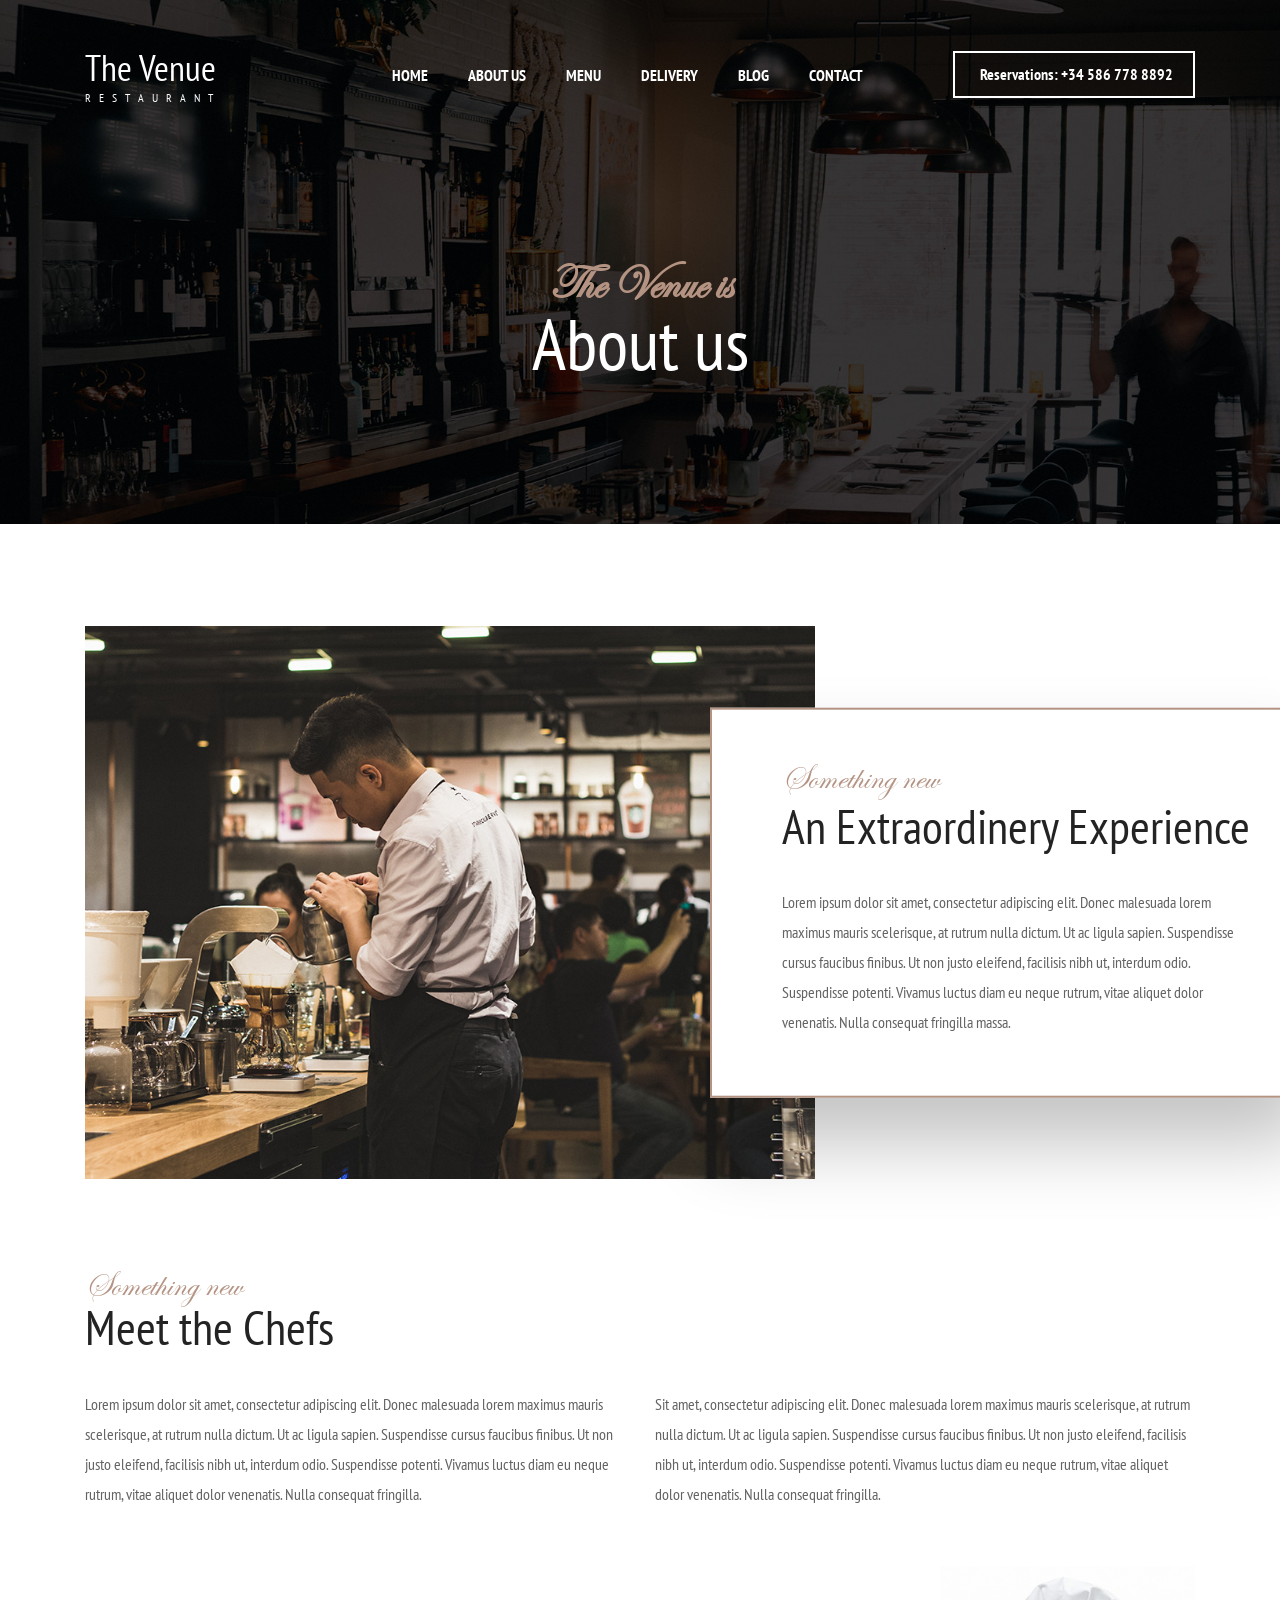
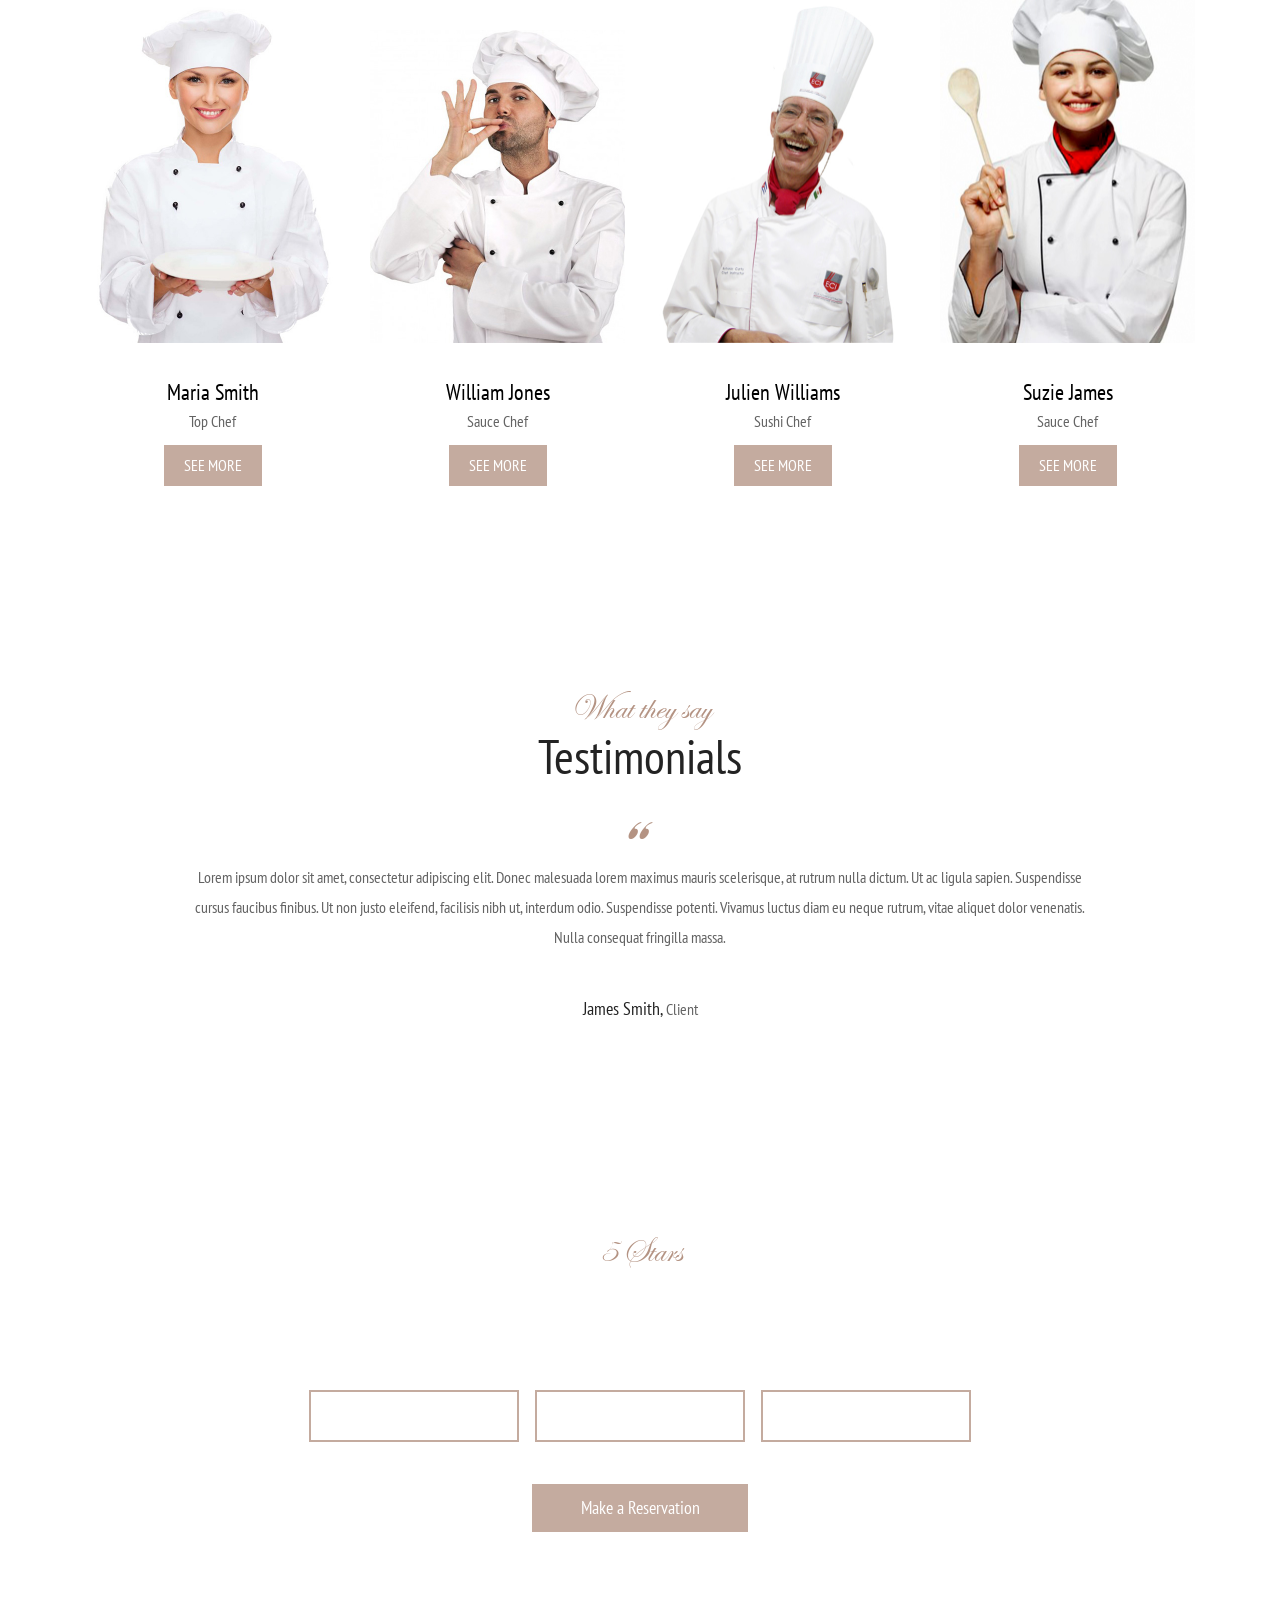
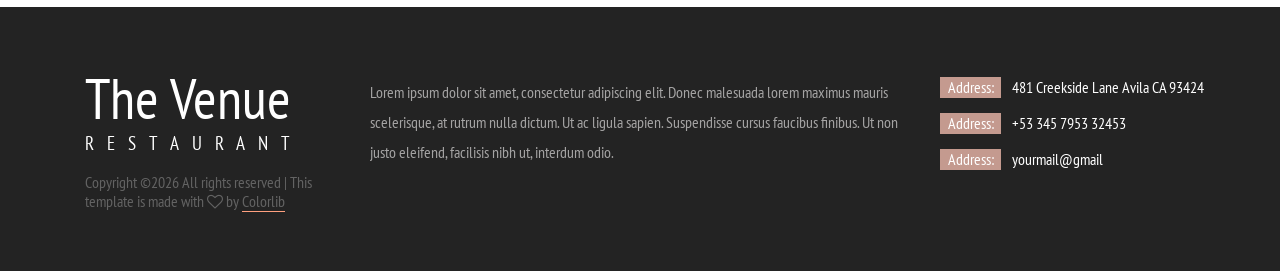
==== about.html @ 4956d90b "Initial commit" ====
<!DOCTYPE html>
<html lang="en">
<head>
<title>About us</title>
<meta charset="utf-8">
<meta http-equiv="X-UA-Compatible" content="IE=edge">
<meta name="description" content="The Venue template project">
<meta name="viewport" content="width=device-width, initial-scale=1">
<link rel="stylesheet" type="text/css" href="styles/bootstrap-4.1.2/bootstrap.min.css">
<link href="plugins/font-awesome-4.7.0/css/font-awesome.min.css" rel="stylesheet" type="text/css">
<link rel="stylesheet" type="text/css" href="plugins/OwlCarousel2-2.2.1/owl.carousel.css">
<link rel="stylesheet" type="text/css" href="plugins/OwlCarousel2-2.2.1/owl.theme.default.css">
<link rel="stylesheet" type="text/css" href="plugins/OwlCarousel2-2.2.1/animate.css">
<link href="plugins/jquery-datepicker/jquery-ui.css" rel="stylesheet" type="text/css">
<link href="plugins/jquery-timepicker/jquery.timepicker.css" rel="stylesheet" type="text/css">
<link rel="stylesheet" type="text/css" href="styles/about.css">
<link rel="stylesheet" type="text/css" href="styles/about_responsive.css">
</head>
<body>

<div class="super_container">
	
	<!-- Header -->

	<header class="header">
		<div class="container">
			<div class="row">
				<div class="col">
					<div class="header_content d-flex flex-row align-items-center justify-content-start">
						<div class="logo">
							<a href="#">
								<div>The Venue</div>
								<div>restaurant</div>
							</a>
						</div>
						<nav class="main_nav">
							<ul class="d-flex flex-row align-items-center justify-content-start">
								<li><a href="index.html">home</a></li>
								<li><a href="about.html">about us</a></li>
								<li><a href="menu.html">menu</a></li>
								<li><a href="#">delivery</a></li>
								<li><a href="blog.html">blog</a></li>
								<li><a href="contact.html">contact</a></li>
							</ul>
						</nav>
						<div class="reservations_phone ml-auto">Reservations: +34 586 778 8892</div>
					</div>
				</div>
			</div>
		</div>
	</header>

	<!-- Hamburger -->
	
	<div class="hamburger_bar trans_400 d-flex flex-row align-items-center justify-content-start">
		<div class="hamburger">
			<div class="menu_toggle d-flex flex-row align-items-center justify-content-start">
				<span>menu</span>
				<div class="hamburger_container">
					<div class="menu_hamburger">
						<div class="line_1 hamburger_lines" style="transform: matrix(1, 0, 0, 1, 0, 0);"></div>
						<div class="line_2 hamburger_lines" style="visibility: inherit; opacity: 1;"></div>
						<div class="line_3 hamburger_lines" style="transform: matrix(1, 0, 0, 1, 0, 0);"></div>
					</div>
				</div>
			</div>
		</div>
	</div>

	<!-- Menu -->

	<div class="menu trans_800">
		<div class="menu_content d-flex flex-column align-items-center justify-content-center text-center">
			<ul>
				<li><a href="index.html">home</a></li>
				<li><a href="about.html">about us</a></li>
				<li><a href="menu.html">menu</a></li>
				<li><a href="#">delivery</a></li>
				<li><a href="blog.html">blog</a></li>
				<li><a href="contact.html">contact</a></li>
			</ul>
		</div>
		<div class="menu_reservations_phone ml-auto">Reservations: +34 586 778 8892</div>
	</div>
	
	<!-- Home -->

	<div class="home">
		<div class="parallax_background parallax-window" data-parallax="scroll" data-image-src="images/about.jpg" data-speed="0.8"></div>
		<div class="home_container">
			<div class="container">
				<div class="row">
					<div class="col">
						<div class="home_content text-center">
							<div class="home_subtitle page_subtitle">The Venue is</div>
							<div class="home_title"><h1>About us</h1></div>
						</div>
					</div>
				</div>
			</div>
		</div>
	</div>

	<!-- Intro -->

	<div class="intro">
		<div class="container">
			<div class="row">
				<div class="col">
					<div class="intro_content">
						<div class="intro_subtitle page_subtitle">Something new</div>
						<div class="intro_title"><h2>An Extraordinery Experience</h2></div>
						<div class="intro_text">
							<p>Lorem ipsum dolor sit amet, consectetur adipiscing elit. Donec malesuada lorem maximus mauris scelerisque, at rutrum nulla dictum. Ut ac ligula sapien. Suspendisse cursus faucibus finibus. Ut non justo eleifend, facilisis nibh ut, interdum odio. Suspendisse potenti. Vivamus luctus diam eu neque rutrum, vitae aliquet dolor venenatis. Nulla consequat fringilla massa.</p>
						</div>
					</div>
					<div class="row">
						<div class="col-lg-8">
							<div class="intro_image"><img src="images/about_intro.jpg" alt="https://unsplash.com/@quanle2819"></div>
						</div>
					</div>
				</div>	
			</div>
		</div>
	</div>

	<!-- Chefs -->

	<div class="chefs">
		<div class="container">
			<div class="row">
				<div class="col">
					<div class="section_title_container">
						<div class="section_subtitle page_subtitle">Something new</div>
						<div class="section_title"><h1>Meet the Chefs</h1></div>
					</div>
				</div>
			</div>
			<div class="row chefs_text_row">
				<div class="col-lg-6">
					<div class="chefs_text">
						<p>Lorem ipsum dolor sit amet, consectetur adipiscing elit. Donec malesuada lorem maximus mauris scelerisque, at rutrum nulla dictum. Ut ac ligula sapien. Suspendisse cursus faucibus finibus. Ut non justo eleifend, facilisis nibh ut, interdum odio. Suspendisse potenti. Vivamus luctus diam eu neque rutrum, vitae aliquet dolor venenatis. Nulla consequat fringilla.</p>
					</div>
				</div>
				<div class="col-lg-6">
					<div class="chefs_text">
						<p>Sit amet, consectetur adipiscing elit. Donec malesuada lorem maximus mauris scelerisque, at rutrum nulla dictum. Ut ac ligula sapien. Suspendisse cursus faucibus finibus. Ut non justo eleifend, facilisis nibh ut, interdum odio. Suspendisse potenti. Vivamus luctus diam eu neque rutrum, vitae aliquet dolor venenatis. Nulla consequat fringilla.</p>
					</div>
				</div>
			</div>
			<div class="row chefs_row row-eq-height">
				
				<!-- Chef -->
				<div class="col-xl-3 col-md-6 chef_col d-flex flex-column align-items-center justify-content-end">
					<div class="chef">
						<div class="chef_image"><img src="images/chef_1.jpg" alt=""></div>
						<div class="chef_content text-center">
							<div class="chef_name">Maria Smith</div>
							<div class="chef_subtitle">Top Chef</div>
							<div class="chef_button ml-auto mr-auto trans_400"><a href="#">see more</a></div>
						</div>
					</div>
				</div>

				<!-- Chef -->
				<div class="col-xl-3 col-md-6 chef_col d-flex flex-column align-items-center justify-content-end">
					<div class="chef">
						<div class="chef_image"><img src="images/chef_2.jpg" alt=""></div>
						<div class="chef_content text-center">
							<div class="chef_name">William Jones</div>
							<div class="chef_subtitle">Sauce Chef</div>
							<div class="chef_button ml-auto mr-auto trans_400"><a href="#">see more</a></div>
						</div>
					</div>
				</div>

				<!-- Chef -->
				<div class="col-xl-3 col-md-6 chef_col d-flex flex-column align-items-center justify-content-end">
					<div class="chef">
						<div class="chef_image"><img src="images/chef_3.jpg" alt=""></div>
						<div class="chef_content text-center">
							<div class="chef_name">Julien Williams</div>
							<div class="chef_subtitle">Sushi Chef</div>
							<div class="chef_button ml-auto mr-auto trans_400"><a href="#">see more</a></div>
						</div>
					</div>
				</div>

				<!-- Chef -->
				<div class="col-xl-3 col-md-6 chef_col d-flex flex-column align-items-center justify-content-end">
					<div class="chef">
						<div class="chef_image"><img src="images/chef_4.jpg" alt=""></div>
						<div class="chef_content text-center">
							<div class="chef_name">Suzie James</div>
							<div class="chef_subtitle">Sauce Chef</div>
							<div class="chef_button ml-auto mr-auto trans_400"><a href="#">see more</a></div>
						</div>
					</div>
				</div>

			</div>
		</div>
	</div>

	<!-- Testimonials -->

	<div class="testimonials">
		<div class="parallax_background parallax-window" data-parallax="scroll" data-image-src="images/testimonials.jpg" data-speed="0.8"></div>
		<div class="container">
			<div class="row">
				<div class="col text-center">
					<div class="section_title_container">
						<div class="section_subtitle page_subtitle">What they say</div>
						<div class="section_title"><h1>Testimonials</h1></div>
					</div>
				</div>
			</div>
			<div class="row testimonials_row">
				<div class="col-lg-10 offset-lg-1">
					
					<!-- Testimonials Slider -->
					<div class="test_slider_container">
						<div class="owl-carousel owl-theme test_slider">
							
							<!-- Slide -->
							<div class="owl-item text-center">
								<div class="quote ml-auto mr-auto"><img src="images/quote.png" alt=""></div>
								<div class="test_text">
									<p>Lorem ipsum dolor sit amet, consectetur adipiscing elit. Donec malesuada lorem maximus mauris scelerisque, at rutrum nulla dictum. Ut ac ligula sapien. Suspendisse cursus faucibus finibus. Ut non justo eleifend, facilisis nibh ut, interdum odio. Suspendisse potenti. Vivamus luctus diam eu neque rutrum, vitae aliquet dolor venenatis. Nulla consequat fringilla massa.</p>
								</div>
								<div class="test_info">James Smith, <span>Client</span></div>
							</div>
						</div>
					</div>
				</div>
			</div>
		</div>
	</div>

	<!-- Reservations -->

	<div class="reservations text-center">
		<div class="parallax_background parallax-window" data-parallax="scroll" data-image-src="images/reservations.jpg" data-speed="0.8"></div>
		<div class="container">
			<div class="row">
				<div class="col">
					<div class="reservations_content d-flex flex-column align-items-center justify-content-center">
						<div class="res_stars page_subtitle">5 Stars</div>
						<div class="res_title">Make a Reservation</div>
						<div class="res_form_container">
							<form action="#" id="res_form" class="res_form">
								<div class="d-flex flex-sm-row flex-column align-items-center justify-content-start">
									<input type="text" id="datepicker" class="res_input" required="required">
									<input type="text" class="res_input timepicker" required="required">
									<select class="res_select">
										<option disabled="" selected="">2 person</option>
										<option>3 person</option>
										<option>4 person</option>
										<option>5 person</option>
										<option>6 person</option>
									</select>
								</div>
								<button class="res_button">Make a Reservation</button>
							</form>
						</div>
					</div>
				</div>
			</div>
		</div>		
	</div>

	<!-- Footer -->

	<footer class="footer">
		<div class="container">
			<div class="row">

				<!-- Footer Logo -->
				<div class="col-lg-3 footer_col">
					<div class="footer_logo">
						<div class="footer_logo_title">The Venue</div>
						<div class="footer_logo_subtitle">restaurant</div>
					</div>
					<div class="copyright"><!-- Link back to Colorlib can't be removed. Template is licensed under CC BY 3.0. -->
<p style="line-height: 1.2;">Copyright &copy;<script>document.write(new Date().getFullYear());</script> All rights reserved | This template is made with <i class="fa fa-heart-o" aria-hidden="true"></i> by <a href="https://colorlib.com" target="_blank">Colorlib</a></p>
<!-- Link back to Colorlib can't be removed. Template is licensed under CC BY 3.0. --></div>
				</div>

				<!-- Footer About -->
				<div class="col-lg-6 footer_col">
					<div class="footer_about">
						<p>Lorem ipsum dolor sit amet, consectetur adipiscing elit. Donec malesuada lorem maximus mauris scelerisque, at rutrum nulla dictum. Ut ac ligula sapien. Suspendisse cursus faucibus finibus. Ut non justo eleifend, facilisis nibh ut, interdum odio.</p>
					</div>
				</div>

				<!-- Footer Contact -->
				<div class="col-lg-3 footer_col">
					<div class="footer_contact">
						<ul>
							<li class="d-flex flex-row align-items-start justify-content-start">
								<div><div class="footer_contact_title">Address:</div></div>
								<div class="footer_contact_text">481 Creekside Lane Avila CA 93424</div>
							</li>
							<li class="d-flex flex-row align-items-start justify-content-start">
								<div><div class="footer_contact_title">Address:</div></div>
								<div class="footer_contact_text">+53 345 7953 32453</div>
							</li>
							<li class="d-flex flex-row align-items-start justify-content-start">
								<div><div class="footer_contact_title">Address:</div></div>
								<div class="footer_contact_text">yourmail@gmail</div>
							</li>
						</ul>
					</div>
				</div>
			</div>
		</div>
	</footer>
</div>

<script src="js/jquery-3.2.1.min.js"></script>
<script src="styles/bootstrap-4.1.2/popper.js"></script>
<script src="styles/bootstrap-4.1.2/bootstrap.min.js"></script>
<script src="plugins/greensock/TweenMax.min.js"></script>
<script src="plugins/greensock/TimelineMax.min.js"></script>
<script src="plugins/scrollmagic/ScrollMagic.min.js"></script>
<script src="plugins/greensock/animation.gsap.min.js"></script>
<script src="plugins/greensock/ScrollToPlugin.min.js"></script>
<script src="plugins/OwlCarousel2-2.2.1/owl.carousel.js"></script>
<script src="plugins/easing/easing.js"></script>
<script src="plugins/parallax-js-master/parallax.min.js"></script>
<script src="plugins/jquery-datepicker/jquery-ui.js"></script>
<script src="plugins/jquery-timepicker/jquery.timepicker.js"></script>
<script src="js/about.js"></script>
</body>
</html>
---- styles/about.css ----
@charset "utf-8";
/* CSS Document */

/******************************

[Table of Contents]

1. Fonts
2. Body and some general stuff
3. Header
4. Menu
5. Home
6. Intro
7. Chefs
8. Testimonials
9. Reservations
10. Footer


******************************/

/***********
1. Fonts
***********/

@import url('https://fonts.googleapis.com/css?family=Alex+Brush|Great+Vibes|PT+Sans+Narrow:400,700');
@font-face
{
	font-family: 'Edward';
	src: url(../font/edwardian_script_itc.ttf) format('truetype'),
	url(../font/edwardian_script_itc.otf) format('opentype');
}

/*********************************
2. Body and some general stuff
*********************************/

*
{
	margin: 0;
	padding: 0;
	-webkit-font-smoothing: antialiased;
	-webkit-text-shadow: rgba(0,0,0,.01) 0 0 1px;
	text-shadow: rgba(0,0,0,.01) 0 0 1px;
}
body
{
	font-family: 'PT Sans Narrow', sans-serif;
	font-size: 14px;
	font-weight: 400;
	background: #FFFFFF;
	color: #a5a5a5;
}
div
{
	display: block;
	position: relative;
	-webkit-box-sizing: border-box;
    -moz-box-sizing: border-box;
    box-sizing: border-box;
}
ul
{
	list-style: none;
	margin-bottom: 0px;
}
p
{
	font-family: 'PT Sans Narrow', sans-serif;
	font-size: 16px;
	line-height: 1.875;
	font-weight: 400;
	color: #636363;
	-webkit-font-smoothing: antialiased;
	-webkit-text-shadow: rgba(0,0,0,.01) 0 0 1px;
	text-shadow: rgba(0,0,0,.01) 0 0 1px;
}
p a
{
	display: inline;
	position: relative;
	color: inherit;
	border-bottom: solid 1px #ffa07f;
	-webkit-transition: all 200ms ease;
	-moz-transition: all 200ms ease;
	-ms-transition: all 200ms ease;
	-o-transition: all 200ms ease;
	transition: all 200ms ease;
}
p:last-of-type
{
	margin-bottom: 0;
}
a
{
	-webkit-transition: all 200ms ease;
	-moz-transition: all 200ms ease;
	-ms-transition: all 200ms ease;
	-o-transition: all 200ms ease;
	transition: all 200ms ease;
}
a, a:hover, a:visited, a:active, a:link
{
	text-decoration: none;
	-webkit-font-smoothing: antialiased;
	-webkit-text-shadow: rgba(0,0,0,.01) 0 0 1px;
	text-shadow: rgba(0,0,0,.01) 0 0 1px;
}
p a:active
{
	position: relative;
	color: #FF6347;
}
p a:hover
{
	color: #FFFFFF;
	background: #ffa07f;
}
p a:hover::after
{
	opacity: 0.2;
}
::selection
{
	background: rgba(196, 171, 159, 0.5);
	color: #FFFFFF;
}
p::selection
{
	
}
h1{font-size: 48px;}
h2{font-size: 36px;}
h3{font-size: 24px;}
h4{font-size: 18px;}
h5{font-size: 14px;}
h1, h2, h3, h4, h5, h6
{
	font-family: 'PT Sans Narrow', sans-serif;
	-webkit-font-smoothing: antialiased;
	-webkit-text-shadow: rgba(0,0,0,.01) 0 0 1px;
	text-shadow: rgba(0,0,0,.01) 0 0 1px;
	line-height: 1.2;
	color: #232323;
}
h1::selection, 
h2::selection, 
h3::selection, 
h4::selection, 
h5::selection, 
h6::selection
{
	
}
.form-control
{
	color: #db5246;
}
section
{
	display: block;
	position: relative;
	box-sizing: border-box;
}
.clear
{
	clear: both;
}
.clearfix::before, .clearfix::after
{
	content: "";
	display: table;
}
.clearfix::after
{
	clear: both;
}
.clearfix
{
	zoom: 1;
}
.float_left
{
	float: left;
}
.float_right
{
	float: right;
}
.trans_200
{
	-webkit-transition: all 200ms ease;
	-moz-transition: all 200ms ease;
	-ms-transition: all 200ms ease;
	-o-transition: all 200ms ease;
	transition: all 200ms ease;
}
.trans_300
{
	-webkit-transition: all 300ms ease;
	-moz-transition: all 300ms ease;
	-ms-transition: all 300ms ease;
	-o-transition: all 300ms ease;
	transition: all 300ms ease;
}
.trans_400
{
	-webkit-transition: all 400ms ease;
	-moz-transition: all 400ms ease;
	-ms-transition: all 400ms ease;
	-o-transition: all 400ms ease;
	transition: all 400ms ease;
}
.trans_500
{
	-webkit-transition: all 500ms ease;
	-moz-transition: all 500ms ease;
	-ms-transition: all 500ms ease;
	-o-transition: all 500ms ease;
	transition: all 500ms ease;
}
.trans_800
{
	-webkit-transition: all 800ms ease;
	-moz-transition: all 800ms ease;
	-ms-transition: all 800ms ease;
	-o-transition: all 800ms ease;
	transition: all 800ms ease;
}
.fill_height
{
	height: 100%;
}
.super_container
{
	width: 100%;
	overflow: hidden;
}
.prlx_parent
{
	overflow: hidden;
}
.prlx
{
	height: 130% !important;
}
.parallax-window
{
    min-height: 400px;
    background: transparent;
}
.parallax_background
{
	position: absolute;
	top: 0;
	left: 0;
	width: 100%;
	height: 100%;
}
.background_image
{
	position: absolute;
	top: 0;
	left: 0;
	width: 100%;
	height: 100%;
	background-repeat: no-repeat;
	background-size: cover;
	background-position: center center;
}
.nopadding
{
	padding: 0px !important;
}
.page_subtitle
{
	font-family: 'Edward', sans-serif;
	color: #b49383;
	line-height: 0.75;
}
.button
{
	width: 163px;
	height: 47px;
	background: transparent;
	border: solid 2px #c4ab9f;
	text-align: center;
}
.button a
{
	display: block;
	font-size: 18px;
	color: #b49383;
	line-height: 44px;
}
.button:hover
{
	background: #c4ab9f;
}
.button:hover a
{
	color: #FFFFFF;
}
.section_subtitle
{
	font-size: 36px;
}
.section_title h1
{
	font-size: 48px;
}

/*********************************
3. Header
*********************************/

.header
{
	position: fixed;
	top: 0;
	left: 0;
	width: 100%;
	z-index: 100;
	-webkit-transition: all 400ms ease;
	-moz-transition: all 400ms ease;
	-ms-transition: all 400ms ease;
	-o-transition: all 400ms ease;
	transition: all 400ms ease;
}
.header.scrolled
{
	background: rgba(0,0,0,0.85);
}
.header_content
{
	width: 100%;
	height: 149px;
	-webkit-transition: all 400ms ease;
	-moz-transition: all 400ms ease;
	-ms-transition: all 400ms ease;
	-o-transition: all 400ms ease;
	transition: all 400ms ease;
}
.header.scrolled .header_content
{
	height: 80px;
}
.logo
{
	-webkit-transform: translateY(3px);
	-moz-transform: translateY(3px);
	-ms-transform: translateY(3px);
	-o-transform: translateY(3px);
	transform: translateY(3px);
}
.logo a
{
	display: block;
}
.logo a > div:first-child
{
	font-size: 36px;
	line-height: 0.75;
	color: #FFFFFF;
}
.logo a > div:last-child
{
	font-size: 12px;
	text-transform: uppercase;
	color: #FFFFFF;
	letter-spacing: 0.680em;
	line-height: 0.75;
	margin-top: 12px;
}
.main_nav
{
	margin-left: 170px;
}
.main_nav ul li:not(:last-child)
{
	margin-right: 40px;
}
.main_nav ul li a
{
	font-size: 16px;
	font-weight: 700;
	color: #FFFFFF;
	text-transform: uppercase;
}
.main_nav ul li a:hover
{
	color: #b49383;
}
.reservations_phone
{
	height: 47px;
	line-height: 43px;
	padding-left: 25px;
	padding-right: 20px;
	text-align: center;
	border: solid 2px #FFFFFF;
	font-size: 16px;
	font-weight: 700;
	color: #FFFFFF;
}
.hamburger_bar
{
	position: fixed;
	top: 0;
	right: calc((100vw - 690px) / 2 - 15px);
	width: auto;
	height: 149px;
	z-index: 102;
}
.hamburger_bar.scrolled
{
	height: 80px;
}
.hamburger
{
	display: none;
	position: absolute;
	top: 50%;
	-webkit-transform: translateY(-50%);
	-moz-transform: translateY(-50%);
	-ms-transform: translateY(-50%);
	-o-transform: translateY(-50%);
	transform: translateY(-50%);
	right: 0px;
	cursor: pointer;
	padding: 15px;
	z-index: 2;
}
.menu_toggle
{
	display: block;
}
.menu_hamburger
{
	display: block;
	position: relative;
	width: 12px;
	height: 12px;
}
.hamburger_lines
{
	display: block;
	position: absolute;
	left: 0px;
	width: 100%;
	height: 2px;
	background: #F7F7F7;
	-webkit-transition: all 800ms ease;
	-moz-transition: all 800ms ease;
	-ms-transition: all 800ms ease;
	-o-transition: all 800ms ease;
	transition: all 800ms ease;
	transform-origin: center center;
}
.line_1
{
	top: 0px;
}
.line_2
{
	top: 5px;
}
.line_3
{
	top: 10px;
}
.hamburger.active .line_1
{
	transform: translateY(5px) rotate(45deg) !important;
}
.hamburger.active .line_3
{
	transform: translateY(-5px) rotate(-45deg) !important;
}
.hamburger.active .line_2
{
	opacity: 0 !important;
}
.menu_toggle span
{
	display: block;
	position: relative;
	font-size: 17px;
	font-weight: 700;
	line-height: 12px;
	letter-spacing: 1px;
	text-transform: uppercase;
	color: #F7F7F7;
}

/*********************************
4. Menu
*********************************/

.menu
{
	position: fixed;
	top: 0;
	left: 0;
	width: 100vw;
	height: 100vh;
	background: rgba(180,147,131,0.97);
	z-index: 101;
	visibility: hidden;
	opacity: 0;
	padding-bottom: 100px;
}
.menu.active
{
	visibility: visible;
	opacity: 1;
}
.menu_content
{
	width: 100%;
	height: 100%;
}
.menu_content ul li:not(:last-child)
{
	margin-bottom: 3px;
}
.menu_content ul li
{
	display: block;
}
.menu_content ul li a
{
	display: block;
	font-size: 24px;
	text-transform: uppercase;
	color: rgba(255,255,255,1);
	font-weight: bold;
	letter-spacing: 0.075em;
}
.menu_content ul:hover li a
{
	color: rgba(255,255,255,0.5);
}
.menu_content ul li a:hover
{
	color: rgba(255,255,255,1);
}
.menu_reservations_phone
{
	position: absolute;
	left: 50%;
	-webkit-transform: translateX(-50%);
	-moz-transform: translateX(-50%);
	-ms-transform: translateX(-50%);
	-o-transform: translateX(-50%);
	transform: translateX(-50%);
	bottom: 40px;
	height: 47px;
	line-height: 43px;
	padding-left: 25px;
	padding-right: 20px;
	text-align: center;
	border: solid 2px #FFFFFF;
	font-size: 16px;
	font-weight: 700;
	color: #FFFFFF;
	white-space: nowrap;
}

/*********************************
5. Home
*********************************/

.home
{
	width: 100%;
	height: 524px;
}
.home_container
{
	position: absolute;
	bottom: 129px;
	left: 0;
	width: 100%;
}
.home_subtitle
{
	font-size: 48px;
	font-weight: bold;
	line-height: 0.75;
}
.home_title
{
	margin-top: -2px;
}
.home_title h1
{
	font-size: 72px;
	color: #FFFFFF;
}

/*********************************
6. Intro
*********************************/

.intro
{
	width: 100%;
	background: #FFFFFF;
	padding-top: 102px;
}
.intro_image
{
	width: 100%;
}
.intro_image img
{
	max-width: 100%;
}
.intro_content
{
	position: absolute;
	top: 50%;
	-webkit-transform: translateY(-50%);
	-moz-transform: translateY(-50%);
	-ms-transform: translateY(-50%);
	-o-transform: translateY(-50%);
	transform: translateY(-50%);
	right: -165px;
	width: 679px;
	background: #FFFFFF;
	border: solid 2px #b49383;
	box-shadow: 0px 45px 70px rgba(0,0,0,0.24);
	z-index: 1;
	padding-top: 55px;
	padding-bottom: 59px;
	padding-left: 70px;
	padding-right: 50px;
}
.intro_subtitle
{
	font-size: 36px;
}
.intro_title
{
	margin-top: 6px;
}
.intro_title h2
{
	font-size: 48px;
}
.intro_text
{
	margin-top: 32px;
}

/*********************************
7. Chefs
*********************************/

.chefs
{
	width: 100%;
	background: #FFFFFF;
	padding-top: 93px;
	padding-bottom: 63px;
}
.chefs_text_row
{
	margin-top: 24px;
}
.chefs_row
{
	margin-top: 57px;
}
.chef_image
{
	width: 100%;
}
.chef_image img
{
	max-width: 100%;
}
.chef_content
{
	padding-top: 36px;
	padding-bottom: 40px;
}
.chef_name
{
	font-size: 22px;
	color: #000000;
	line-height: 1.2;
}
.chef_subtitle
{
	font-size: 16px;
	color: #636363;
	line-height: 1.2;
	margin-top: 6px;
}
.chef_button
{
	width: 98px;
	height: 41px;
	background: #c4ab9f;
	margin-top: 14px;
}
.chef_button:hover
{
	box-shadow: 0px 5px 10px rgba(0,0,0,0.25);
}
.chef_button a
{
	display: block;
	font-size: 16px;
	text-transform: uppercase;
	color: #FFFFFF;
	line-height: 41px;
}

/*********************************
8. Testimonials
*********************************/

.testimonials
{
	width: 100%;
	padding-top: 106px;
	padding-bottom: 115px;
}
.testimonials .section_title
{
	margin-top: 6px;
}
.testimonials_row
{
	margin-top: 28px;
}
.quote
{
	width: 25px;
	height: 17px;
}
.quote img
{
	max-width: 100%;
}
.test_text
{
	margin-top: 23px;
}
.test_info
{
	font-size: 18px;
	color: #232323;
	margin-top: 43px;
}
.test_info span
{
	font-size: 16px;
	color: #636363;
}

/*********************************
9. Reservations
*********************************/

.reservations
{
	width: 100%;
	padding-top: 101px;
	padding-bottom: 75px;
}
.res_stars
{
	font-size: 36px;
	font-weight: normal;
}
.res_title
{
	font-size: 48px;
	color: #FFFFFF;
	font-weight: 400;
	line-height: 0.75;
	margin-top: 17px;
}
.res_form_container
{
	margin-top: 72px;
}
.res_input
{
	background: transparent;
	width: 210px;
	height: 52px;
	border: solid 2px #c4ab9f;
	font-size: 16px;
	color: #FFFFFF;
	padding-left: 25px;
	outline: none;
}
.res_input:not(:last-child)
{
	margin-right: 16px;
}
.res_select
{
	-webkit-appearance: none;
    -moz-appearance: none;
    -ms-appearance: none;
    -o-appearance: none;
    appearance: none;
    -webkit-box-shadow: 0px 0px 0px rgba(0, 0, 0, 0);
    -webkit-user-select: none;
    background: transparent;
	width: 210px;
	height: 52px;
	border: solid 2px #c4ab9f;
	font-size: 16px;
	color: #FFFFFF;
	padding-left: 25px;
	outline: none;
}
.res_select option
{
	color: #282828;
}
.res_button
{
	width: 216px;
	height: 48px;
	background: #c4ab9f;
	color: #FFFFFF;
	border: none;
	outline: none;
	margin-top: 42px;
	font-size: 18px;
	cursor: pointer;
}

/*********************************
10. Footer
*********************************/

.footer
{
	width: 100%;
	background: #232323;
	padding-top: 70px;
	padding-bottom: 60px;
}
.footer_logo_title
{
	font-size: 57px;
	line-height: 0.75;
	color: #FFFFFF;
}
.footer_logo_subtitle
{
	font-size: 19px;
	text-transform: uppercase;
	color: #FFFFFF;
	letter-spacing: 0.680em;
	line-height: 0.75;
	margin-top: 17px;
}
.copyright
{
	font-size: 13px;
	color: rgba(255,255,255,0.41);
	line-height: 0.75;
	margin-top: 22px;
}
.footer_about p
{
	color: #a5a4a4;
}
.footer_contact ul li:not(:last-child)
{
	margin-bottom: 15px;
}
.footer_contact_title
{
	width: 61px;
	height: 21px;
	font-size: 16px;
	color: #FFFFFF;
	line-height: 21px;
	background: #c49a8f;
	padding-left: 8px;
	margin-right: 11px;
}
.footer_contact_text
{
	font-size: 16px;
	color: #FFFFFF;
	line-height: 21px;
}
.footer_contact ul li div:last-child
{
	white-space: nowrap;
}
---- styles/about_responsive.css ----
@charset "utf-8";
/* CSS Document */

/******************************

[Table of Contents]

1. 1600px
2. 1440px
3. 1280px
4. 1199px
5. 1024px
6. 991px
7. 959px
8. 880px
9. 768px
10. 767px
11. 539px
12. 479px
13. 400px

******************************/

/************
1. 1600px
************/

@media only screen and (max-width: 1600px)
{
	.intro_content
	{
		width: 600px;
		right: -100px;
	}
}

/************
2. 1440px
************/

@media only screen and (max-width: 1440px)
{
	
}

/************
3. 1380px
************/

@media only screen and (max-width: 1380px)
{
	
}

/************
3. 1280px
************/

@media only screen and (max-width: 1280px)
{
	
}

/************
4. 1199px
************/

@media only screen and (max-width: 1199px)
{
	.main_nav
	{
		margin-left: 70px;
	}
	.main_nav ul li:not(:last-child)
	{
		margin-right: 35px;
	}
	.intro_content
	{
		right: -30px;
	}
	.chefs
	{
		padding-bottom: 23px;
	}
	.chef_col
	{
		margin-bottom: 40px;
	}
	.chef_image
	{
	    width: 75%;
	    margin-left: auto;
	    margin-right: auto;
	}
}

/************
4. 1100px
************/

@media only screen and (max-width: 1100px)
{
	
}

/************
5. 1024px
************/

@media only screen and (max-width: 1024px)
{
	
}

/************
6. 991px
************/

@media only screen and (max-width: 991px)
{
	.hamburger
	{
		display: block;
	}
	.hamburger_bar
	{
		display: block;
	}
	.main_nav,
	.reservations_phone
	{
		display: none;
	}
	.intro_content
	{
		position: relative;
		top: auto;
		-webkit-transform: none;
		-moz-transform: none;
		-ms-transform: none;
		-o-transform: none;
		transform: none;
		right: auto;
		margin-bottom: 102px;
		width: 100%;
	}
	.footer_col:not(:last-child)
	{
		margin-bottom: 80px;
	}
}

/************
7. 959px
************/

@media only screen and (max-width: 959px)
{
	
}

/************
8. 880px
************/

@media only screen and (max-width: 880px)
{
	
}

/************
9. 768px
************/

@media only screen and (max-width: 768px)
{
	
}

/************
10. 767px
************/

@media only screen and (max-width: 767px)
{
	.hamburger_bar
	{
		right: calc((100vw - 510px) / 2 - 15px);
	}
	.home_subtitle
	{
		font-size: 48px;
	}
	.home_title h1
	{
		font-size: 56px;
	}
	.intro_content
	{
		padding-left: 49px;
	}
	.intro_col:not(:last-child)
	{
		margin-bottom: 30px;
	}
	.res_input,
	.res_select
	{
		width: 150px;
	}
}

/************
11. 575px
************/

@media only screen and (max-width: 575px)
{
	p
	{
		font-size: 14px;
	}
	.header_content,
	.header.scrolled .header_content
	{
		height: 80px;
	}
	.hamburger_bar
	{
		right: 0px;
		height: 80px;
	}
	.hamburger_bar.scrolled
	{
		height: 80px;
	}
	.home
	{
		height: 350px;
	}
	.home_container
	{
		bottom: 69px;
	}
	.home_subtitle
	{
		font-size: 30px;
	}
	.home_title h1
	{
		font-size: 36px;
	}
	.section_subtitle
	{
		font-size: 30px;
	}
	.section_title h1
	{
		font-size: 36px;
	}
	.intro_content
	{
		padding-left: 30px;
	}
	.intro_subtitle
	{
		font-size: 30px;
	}
	.intro_title h2
	{
		font-size: 36px;
	}
	.intro_text
	{
		margin-top: 24px;
	}
	.chef_image
	{
	    width: 50%;
	}
	.res_stars
	{
		font-size: 30px;
	}
	.res_title
	{
		font-size: 36px;
	}
	.res_form_container
	{
		width: 100%;
		margin-top: 60px;
	}
	.res_input:not(:last-child)
	{
		margin-right: 0px;
		margin-bottom: 12px;
	}
	.res_input,
	.res_select
	{
		width: 100%;
	}
	.footer_logo_title
	{
		font-size: 36px;
	}
	.footer_logo_subtitle
	{
		font-size: 12px;
	}
	.footer_contact_title,
	.footer_contact_text
	{
		font-size: 14px;
	}
}

/************
11. 539px
************/

@media only screen and (max-width: 539px)
{
	
}

/************
12. 480px
************/

@media only screen and (max-width: 480px)
{
	
}

/************
13. 479px
************/

@media only screen and (max-width: 479px)
{
	
}

/************
14. 400px
************/

@media only screen and (max-width: 400px)
{
	
}
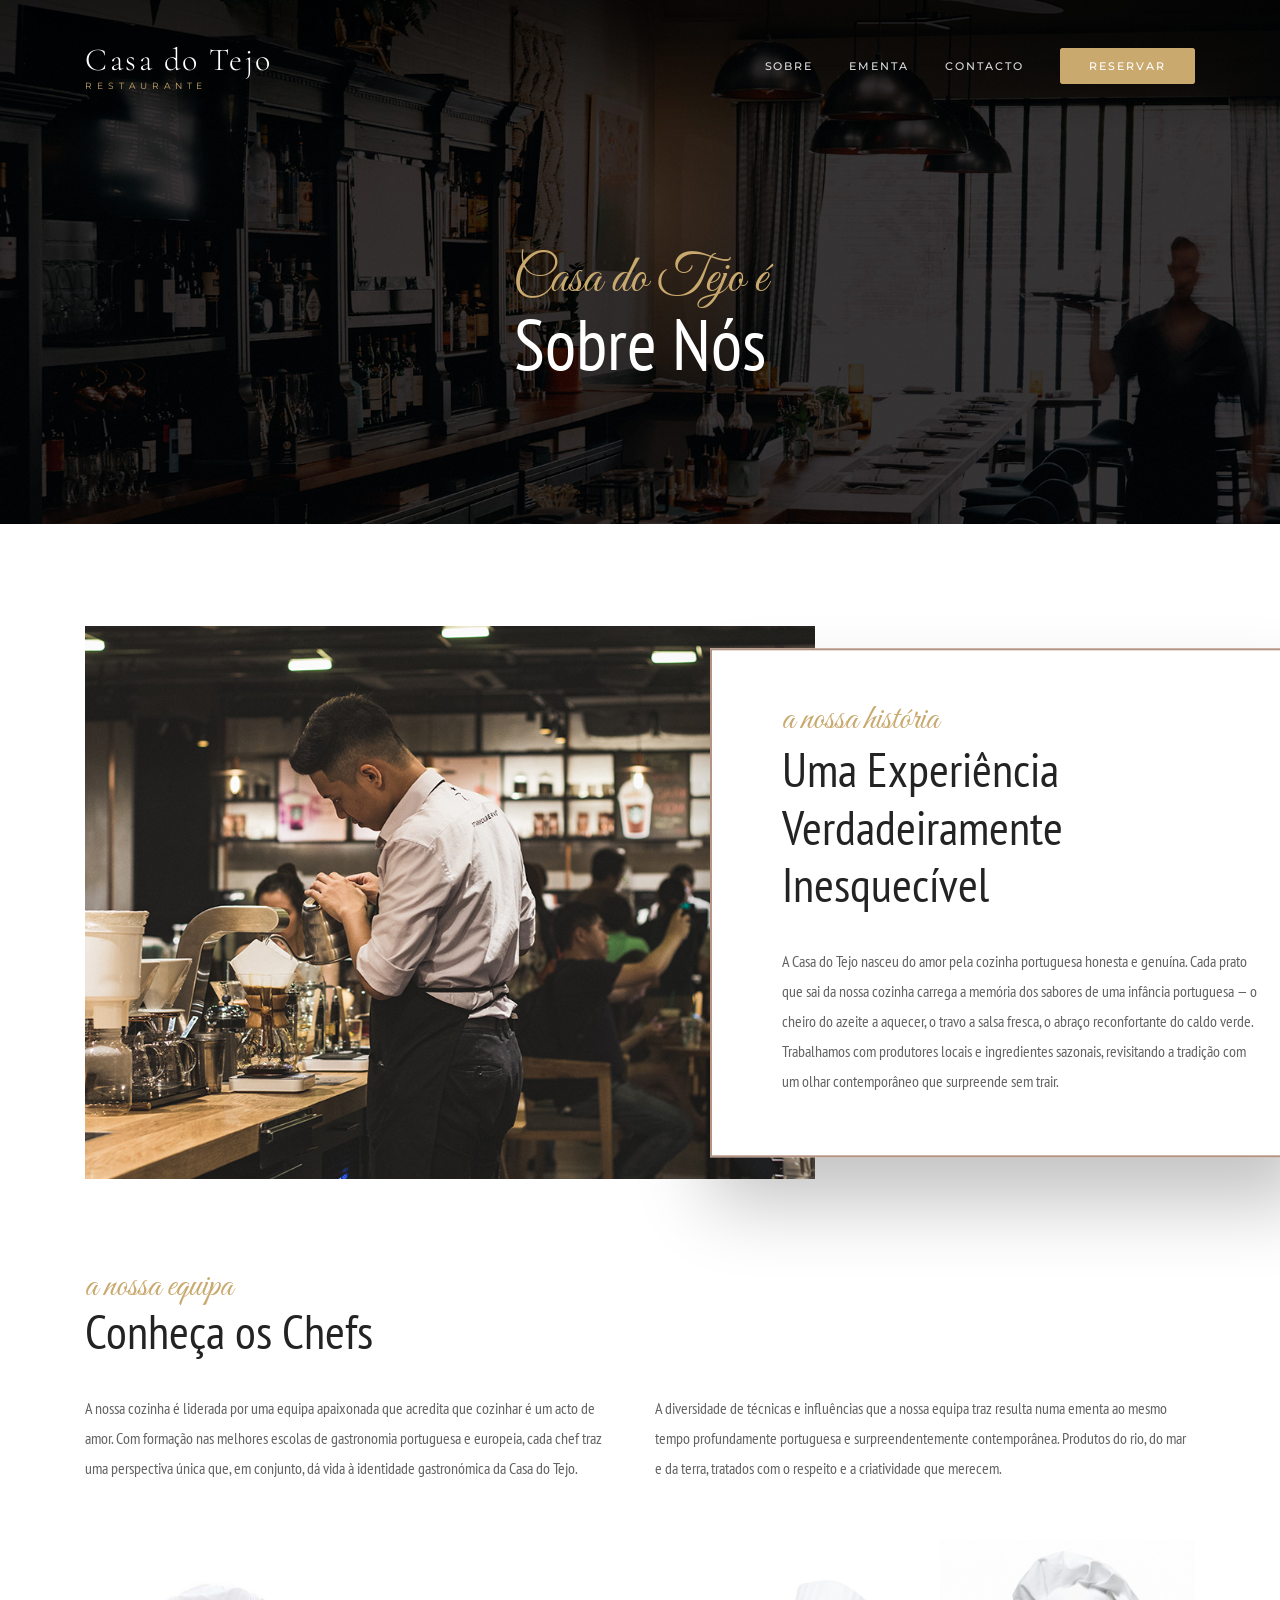
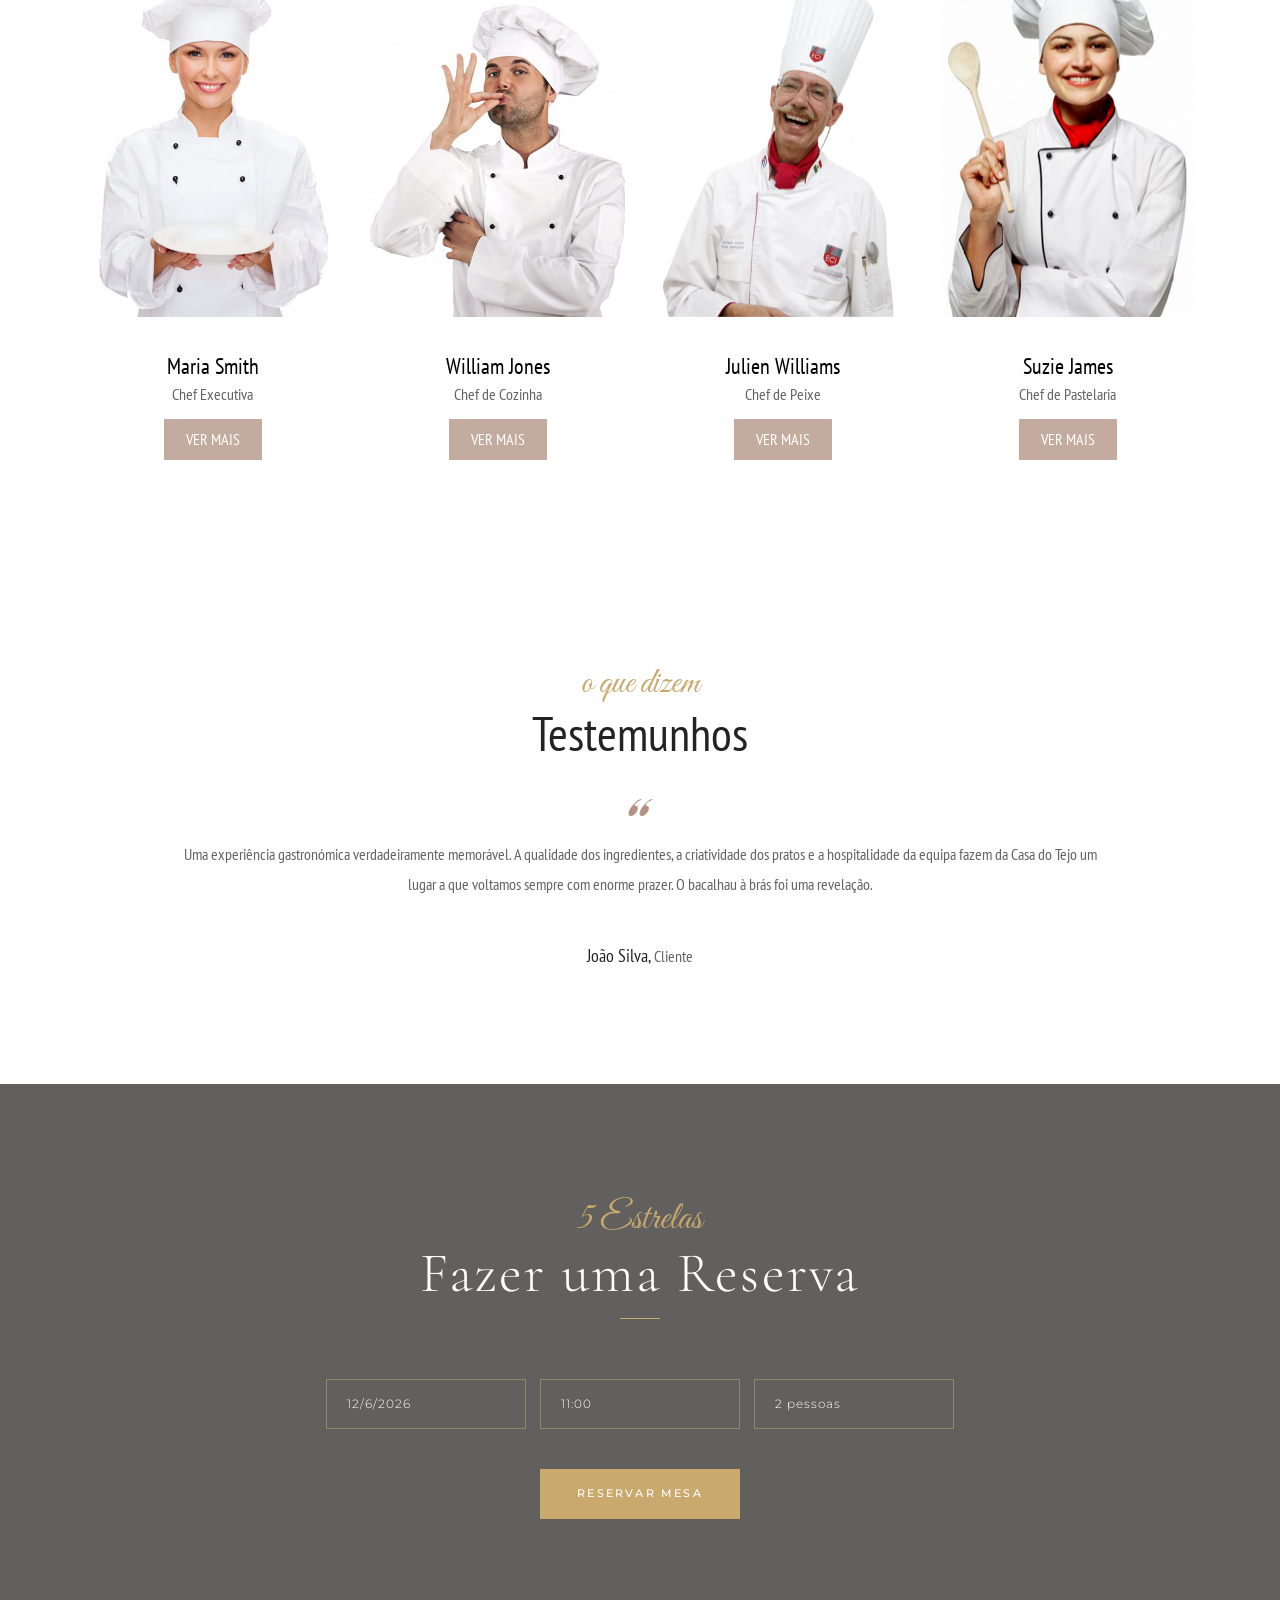
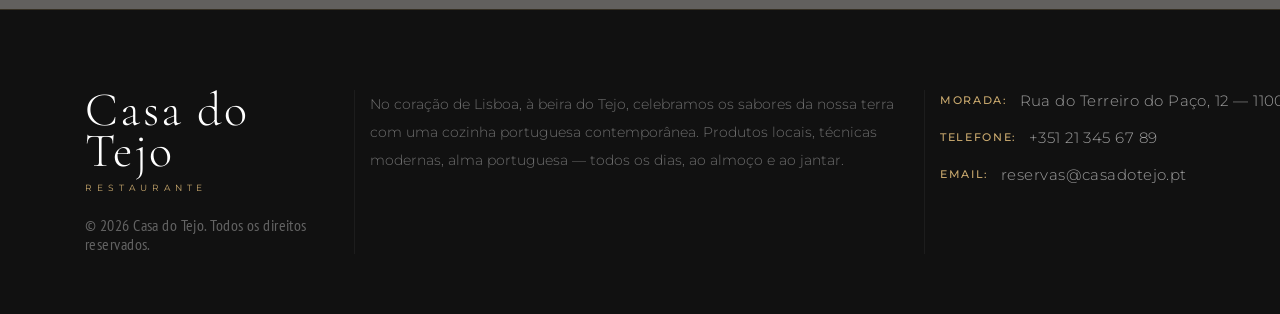
==== commit 5f78b0b3: "Update Major" ====
--- a/about.html
+++ b/about.html
@@ -1,10 +1,10 @@
 <!DOCTYPE html>
-<html lang="en">
+<html lang="pt">
 <head>
-<title>About us</title>
+<title>Sobre Nós — Casa do Tejo Restaurante</title>
 <meta charset="utf-8">
 <meta http-equiv="X-UA-Compatible" content="IE=edge">
-<meta name="description" content="The Venue template project">
+<meta name="description" content="Conheça a história e a equipa da Casa do Tejo — restaurante de cozinha portuguesa contemporânea em Lisboa.">
 <meta name="viewport" content="width=device-width, initial-scale=1">
 <link rel="stylesheet" type="text/css" href="styles/bootstrap-4.1.2/bootstrap.min.css">
 <link href="plugins/font-awesome-4.7.0/css/font-awesome.min.css" rel="stylesheet" type="text/css">
@@ -15,74 +15,14 @@
 <link href="plugins/jquery-timepicker/jquery.timepicker.css" rel="stylesheet" type="text/css">
 <link rel="stylesheet" type="text/css" href="styles/about.css">
 <link rel="stylesheet" type="text/css" href="styles/about_responsive.css">
+<link rel="stylesheet" type="text/css" href="styles/nav.css">
 </head>
 <body>
 
 <div class="super_container">
-	
-	<!-- Header -->
-
-	<header class="header">
-		<div class="container">
-			<div class="row">
-				<div class="col">
-					<div class="header_content d-flex flex-row align-items-center justify-content-start">
-						<div class="logo">
-							<a href="#">
-								<div>The Venue</div>
-								<div>restaurant</div>
-							</a>
-						</div>
-						<nav class="main_nav">
-							<ul class="d-flex flex-row align-items-center justify-content-start">
-								<li><a href="index.html">home</a></li>
-								<li><a href="about.html">about us</a></li>
-								<li><a href="menu.html">menu</a></li>
-								<li><a href="#">delivery</a></li>
-								<li><a href="blog.html">blog</a></li>
-								<li><a href="contact.html">contact</a></li>
-							</ul>
-						</nav>
-						<div class="reservations_phone ml-auto">Reservations: +34 586 778 8892</div>
-					</div>
-				</div>
-			</div>
-		</div>
-	</header>
-
-	<!-- Hamburger -->
-	
-	<div class="hamburger_bar trans_400 d-flex flex-row align-items-center justify-content-start">
-		<div class="hamburger">
-			<div class="menu_toggle d-flex flex-row align-items-center justify-content-start">
-				<span>menu</span>
-				<div class="hamburger_container">
-					<div class="menu_hamburger">
-						<div class="line_1 hamburger_lines" style="transform: matrix(1, 0, 0, 1, 0, 0);"></div>
-						<div class="line_2 hamburger_lines" style="visibility: inherit; opacity: 1;"></div>
-						<div class="line_3 hamburger_lines" style="transform: matrix(1, 0, 0, 1, 0, 0);"></div>
-					</div>
-				</div>
-			</div>
-		</div>
-	</div>
-
-	<!-- Menu -->
-
-	<div class="menu trans_800">
-		<div class="menu_content d-flex flex-column align-items-center justify-content-center text-center">
-			<ul>
-				<li><a href="index.html">home</a></li>
-				<li><a href="about.html">about us</a></li>
-				<li><a href="menu.html">menu</a></li>
-				<li><a href="#">delivery</a></li>
-				<li><a href="blog.html">blog</a></li>
-				<li><a href="contact.html">contact</a></li>
-			</ul>
-		</div>
-		<div class="menu_reservations_phone ml-auto">Reservations: +34 586 778 8892</div>
-	</div>
-	
+
+    <script src="js/nav.js"></script>
+
 	<!-- Home -->
 
 	<div class="home">
@@ -92,8 +32,8 @@
 				<div class="row">
 					<div class="col">
 						<div class="home_content text-center">
-							<div class="home_subtitle page_subtitle">The Venue is</div>
-							<div class="home_title"><h1>About us</h1></div>
+							<div class="home_subtitle page_subtitle">Casa do Tejo é</div>
+							<div class="home_title"><h1>Sobre Nós</h1></div>
 						</div>
 					</div>
 				</div>
@@ -108,18 +48,18 @@
 			<div class="row">
 				<div class="col">
 					<div class="intro_content">
-						<div class="intro_subtitle page_subtitle">Something new</div>
-						<div class="intro_title"><h2>An Extraordinery Experience</h2></div>
+						<div class="intro_subtitle page_subtitle">a nossa história</div>
+						<div class="intro_title"><h2>Uma Experiência Verdadeiramente Inesquecível</h2></div>
 						<div class="intro_text">
-							<p>Lorem ipsum dolor sit amet, consectetur adipiscing elit. Donec malesuada lorem maximus mauris scelerisque, at rutrum nulla dictum. Ut ac ligula sapien. Suspendisse cursus faucibus finibus. Ut non justo eleifend, facilisis nibh ut, interdum odio. Suspendisse potenti. Vivamus luctus diam eu neque rutrum, vitae aliquet dolor venenatis. Nulla consequat fringilla massa.</p>
+							<p>A Casa do Tejo nasceu do amor pela cozinha portuguesa honesta e genuína. Cada prato que sai da nossa cozinha carrega a memória dos sabores de uma infância portuguesa — o cheiro do azeite a aquecer, o travo a salsa fresca, o abraço reconfortante do caldo verde. Trabalhamos com produtores locais e ingredientes sazonais, revisitando a tradição com um olhar contemporâneo que surpreende sem trair.</p>
 						</div>
 					</div>
 					<div class="row">
 						<div class="col-lg-8">
-							<div class="intro_image"><img src="images/about_intro.jpg" alt="https://unsplash.com/@quanle2819"></div>
-						</div>
-					</div>
-				</div>	
+							<div class="intro_image"><img src="images/about_intro.jpg" alt="Interior da Casa do Tejo"></div>
+						</div>
+					</div>
+				</div>
 			</div>
 		</div>
 	</div>
@@ -131,33 +71,33 @@
 			<div class="row">
 				<div class="col">
 					<div class="section_title_container">
-						<div class="section_subtitle page_subtitle">Something new</div>
-						<div class="section_title"><h1>Meet the Chefs</h1></div>
+						<div class="section_subtitle page_subtitle">a nossa equipa</div>
+						<div class="section_title"><h1>Conheça os Chefs</h1></div>
 					</div>
 				</div>
 			</div>
 			<div class="row chefs_text_row">
 				<div class="col-lg-6">
 					<div class="chefs_text">
-						<p>Lorem ipsum dolor sit amet, consectetur adipiscing elit. Donec malesuada lorem maximus mauris scelerisque, at rutrum nulla dictum. Ut ac ligula sapien. Suspendisse cursus faucibus finibus. Ut non justo eleifend, facilisis nibh ut, interdum odio. Suspendisse potenti. Vivamus luctus diam eu neque rutrum, vitae aliquet dolor venenatis. Nulla consequat fringilla.</p>
+						<p>A nossa cozinha é liderada por uma equipa apaixonada que acredita que cozinhar é um acto de amor. Com formação nas melhores escolas de gastronomia portuguesa e europeia, cada chef traz uma perspectiva única que, em conjunto, dá vida à identidade gastronómica da Casa do Tejo.</p>
 					</div>
 				</div>
 				<div class="col-lg-6">
 					<div class="chefs_text">
-						<p>Sit amet, consectetur adipiscing elit. Donec malesuada lorem maximus mauris scelerisque, at rutrum nulla dictum. Ut ac ligula sapien. Suspendisse cursus faucibus finibus. Ut non justo eleifend, facilisis nibh ut, interdum odio. Suspendisse potenti. Vivamus luctus diam eu neque rutrum, vitae aliquet dolor venenatis. Nulla consequat fringilla.</p>
+						<p>A diversidade de técnicas e influências que a nossa equipa traz resulta numa ementa ao mesmo tempo profundamente portuguesa e surpreendentemente contemporânea. Produtos do rio, do mar e da terra, tratados com o respeito e a criatividade que merecem.</p>
 					</div>
 				</div>
 			</div>
 			<div class="row chefs_row row-eq-height">
-				
+
 				<!-- Chef -->
 				<div class="col-xl-3 col-md-6 chef_col d-flex flex-column align-items-center justify-content-end">
 					<div class="chef">
 						<div class="chef_image"><img src="images/chef_1.jpg" alt=""></div>
 						<div class="chef_content text-center">
 							<div class="chef_name">Maria Smith</div>
-							<div class="chef_subtitle">Top Chef</div>
-							<div class="chef_button ml-auto mr-auto trans_400"><a href="#">see more</a></div>
+							<div class="chef_subtitle">Chef Executiva</div>
+							<div class="chef_button ml-auto mr-auto trans_400"><a href="#">ver mais</a></div>
 						</div>
 					</div>
 				</div>
@@ -168,8 +108,8 @@
 						<div class="chef_image"><img src="images/chef_2.jpg" alt=""></div>
 						<div class="chef_content text-center">
 							<div class="chef_name">William Jones</div>
-							<div class="chef_subtitle">Sauce Chef</div>
-							<div class="chef_button ml-auto mr-auto trans_400"><a href="#">see more</a></div>
+							<div class="chef_subtitle">Chef de Cozinha</div>
+							<div class="chef_button ml-auto mr-auto trans_400"><a href="#">ver mais</a></div>
 						</div>
 					</div>
 				</div>
@@ -180,8 +120,8 @@
 						<div class="chef_image"><img src="images/chef_3.jpg" alt=""></div>
 						<div class="chef_content text-center">
 							<div class="chef_name">Julien Williams</div>
-							<div class="chef_subtitle">Sushi Chef</div>
-							<div class="chef_button ml-auto mr-auto trans_400"><a href="#">see more</a></div>
+							<div class="chef_subtitle">Chef de Peixe</div>
+							<div class="chef_button ml-auto mr-auto trans_400"><a href="#">ver mais</a></div>
 						</div>
 					</div>
 				</div>
@@ -192,17 +132,17 @@
 						<div class="chef_image"><img src="images/chef_4.jpg" alt=""></div>
 						<div class="chef_content text-center">
 							<div class="chef_name">Suzie James</div>
-							<div class="chef_subtitle">Sauce Chef</div>
-							<div class="chef_button ml-auto mr-auto trans_400"><a href="#">see more</a></div>
-						</div>
-					</div>
-				</div>
-
-			</div>
-		</div>
-	</div>
-
-	<!-- Testimonials -->
+							<div class="chef_subtitle">Chef de Pastelaria</div>
+							<div class="chef_button ml-auto mr-auto trans_400"><a href="#">ver mais</a></div>
+						</div>
+					</div>
+				</div>
+
+			</div>
+		</div>
+	</div>
+
+	<!-- Testemunhos -->
 
 	<div class="testimonials">
 		<div class="parallax_background parallax-window" data-parallax="scroll" data-image-src="images/testimonials.jpg" data-speed="0.8"></div>
@@ -210,25 +150,25 @@
 			<div class="row">
 				<div class="col text-center">
 					<div class="section_title_container">
-						<div class="section_subtitle page_subtitle">What they say</div>
-						<div class="section_title"><h1>Testimonials</h1></div>
+						<div class="section_subtitle page_subtitle">o que dizem</div>
+						<div class="section_title"><h1>Testemunhos</h1></div>
 					</div>
 				</div>
 			</div>
 			<div class="row testimonials_row">
 				<div class="col-lg-10 offset-lg-1">
-					
-					<!-- Testimonials Slider -->
+
+					<!-- Testemunho Slider -->
 					<div class="test_slider_container">
 						<div class="owl-carousel owl-theme test_slider">
-							
+
 							<!-- Slide -->
 							<div class="owl-item text-center">
 								<div class="quote ml-auto mr-auto"><img src="images/quote.png" alt=""></div>
 								<div class="test_text">
-									<p>Lorem ipsum dolor sit amet, consectetur adipiscing elit. Donec malesuada lorem maximus mauris scelerisque, at rutrum nulla dictum. Ut ac ligula sapien. Suspendisse cursus faucibus finibus. Ut non justo eleifend, facilisis nibh ut, interdum odio. Suspendisse potenti. Vivamus luctus diam eu neque rutrum, vitae aliquet dolor venenatis. Nulla consequat fringilla massa.</p>
+									<p>Uma experiência gastronómica verdadeiramente memorável. A qualidade dos ingredientes, a criatividade dos pratos e a hospitalidade da equipa fazem da Casa do Tejo um lugar a que voltamos sempre com enorme prazer. O bacalhau à brás foi uma revelação.</p>
 								</div>
-								<div class="test_info">James Smith, <span>Client</span></div>
+								<div class="test_info">João Silva, <span>Cliente</span></div>
 							</div>
 						</div>
 					</div>
@@ -237,84 +177,9 @@
 		</div>
 	</div>
 
-	<!-- Reservations -->
-
-	<div class="reservations text-center">
-		<div class="parallax_background parallax-window" data-parallax="scroll" data-image-src="images/reservations.jpg" data-speed="0.8"></div>
-		<div class="container">
-			<div class="row">
-				<div class="col">
-					<div class="reservations_content d-flex flex-column align-items-center justify-content-center">
-						<div class="res_stars page_subtitle">5 Stars</div>
-						<div class="res_title">Make a Reservation</div>
-						<div class="res_form_container">
-							<form action="#" id="res_form" class="res_form">
-								<div class="d-flex flex-sm-row flex-column align-items-center justify-content-start">
-									<input type="text" id="datepicker" class="res_input" required="required">
-									<input type="text" class="res_input timepicker" required="required">
-									<select class="res_select">
-										<option disabled="" selected="">2 person</option>
-										<option>3 person</option>
-										<option>4 person</option>
-										<option>5 person</option>
-										<option>6 person</option>
-									</select>
-								</div>
-								<button class="res_button">Make a Reservation</button>
-							</form>
-						</div>
-					</div>
-				</div>
-			</div>
-		</div>		
-	</div>
-
-	<!-- Footer -->
-
-	<footer class="footer">
-		<div class="container">
-			<div class="row">
-
-				<!-- Footer Logo -->
-				<div class="col-lg-3 footer_col">
-					<div class="footer_logo">
-						<div class="footer_logo_title">The Venue</div>
-						<div class="footer_logo_subtitle">restaurant</div>
-					</div>
-					<div class="copyright"><!-- Link back to Colorlib can't be removed. Template is licensed under CC BY 3.0. -->
-<p style="line-height: 1.2;">Copyright &copy;<script>document.write(new Date().getFullYear());</script> All rights reserved | This template is made with <i class="fa fa-heart-o" aria-hidden="true"></i> by <a href="https://colorlib.com" target="_blank">Colorlib</a></p>
-<!-- Link back to Colorlib can't be removed. Template is licensed under CC BY 3.0. --></div>
-				</div>
-
-				<!-- Footer About -->
-				<div class="col-lg-6 footer_col">
-					<div class="footer_about">
-						<p>Lorem ipsum dolor sit amet, consectetur adipiscing elit. Donec malesuada lorem maximus mauris scelerisque, at rutrum nulla dictum. Ut ac ligula sapien. Suspendisse cursus faucibus finibus. Ut non justo eleifend, facilisis nibh ut, interdum odio.</p>
-					</div>
-				</div>
-
-				<!-- Footer Contact -->
-				<div class="col-lg-3 footer_col">
-					<div class="footer_contact">
-						<ul>
-							<li class="d-flex flex-row align-items-start justify-content-start">
-								<div><div class="footer_contact_title">Address:</div></div>
-								<div class="footer_contact_text">481 Creekside Lane Avila CA 93424</div>
-							</li>
-							<li class="d-flex flex-row align-items-start justify-content-start">
-								<div><div class="footer_contact_title">Address:</div></div>
-								<div class="footer_contact_text">+53 345 7953 32453</div>
-							</li>
-							<li class="d-flex flex-row align-items-start justify-content-start">
-								<div><div class="footer_contact_title">Address:</div></div>
-								<div class="footer_contact_text">yourmail@gmail</div>
-							</li>
-						</ul>
-					</div>
-				</div>
-			</div>
-		</div>
-	</footer>
+    <script src="js/reservations.js"></script>
+
+    <script src="js/footer.js"></script>
 </div>
 
 <script src="js/jquery-3.2.1.min.js"></script>
@@ -332,4 +197,4 @@
 <script src="plugins/jquery-timepicker/jquery.timepicker.js"></script>
 <script src="js/about.js"></script>
 </body>
-</html>+</html>
--- a/styles/nav.css
+++ b/styles/nav.css
@@ -0,0 +1,335 @@
+@charset "utf-8";
+
+/* nav.css — estilos do cabeçalho e menu, partilhados por todas as páginas */
+
+@import url('https://fonts.googleapis.com/css2?family=Cormorant+Garamond:ital,wght@0,300;0,400;0,600;1,300;1,400&family=Montserrat:wght@300;400;500;600&display=swap');
+
+/* Utilitários de transição */
+.trans_400 { transition: all 400ms ease; }
+.trans_800 { transition: all 800ms ease; }
+
+/* ---- Subtítulo cursivo (hero e secções) ---- */
+.page_subtitle {
+    font-family: 'Great Vibes', cursive;
+    color: #c9a96e;
+    line-height: 0.85;
+}
+.home_subtitle {
+    font-size: 52px;
+    font-weight: normal;
+    line-height: 0.85;
+}
+
+/* ---- Cabeçalho fixo ---- */
+.header {
+    position: fixed;
+    top: 0; left: 0;
+    width: 100%;
+    z-index: 100;
+    transition: all 400ms ease;
+    background: linear-gradient(to bottom, rgba(0,0,0,0.45) 0%, rgba(0,0,0,0) 100%);
+}
+.header.scrolled {
+    background: rgba(17, 17, 17, 0.88);
+    backdrop-filter: blur(8px);
+    -webkit-backdrop-filter: blur(8px);
+}
+.header_content {
+    width: 100%;
+    height: 130px;
+    transition: all 400ms ease;
+}
+.header.scrolled .header_content { height: 72px; }
+
+/* ---- Logo ---- */
+.logo a { display: block; }
+.logo a > div:first-child {
+    font-family: 'Cormorant Garamond', serif;
+    font-size: 32px;
+    font-weight: 300;
+    line-height: 0.85;
+    color: #fff;
+    letter-spacing: 0.08em;
+}
+.logo a > div:last-child {
+    font-family: 'Montserrat', sans-serif;
+    font-size: 9px;
+    text-transform: uppercase;
+    color: #c9a96e;
+    letter-spacing: 0.55em;
+    line-height: 0.75;
+    margin-top: 10px;
+}
+
+/* ---- Navegação principal ---- */
+.main_nav { margin-left: 120px; }
+.main_nav ul li:not(:last-child) { margin-right: 36px; }
+.main_nav ul li a {
+    font-family: 'Montserrat', sans-serif;
+    font-size: 11px;
+    font-weight: 500;
+    color: rgba(255,255,255,0.85);
+    text-transform: uppercase;
+    letter-spacing: 0.18em;
+    position: relative;
+    padding-bottom: 4px;
+}
+.main_nav ul li a::after {
+    content: '';
+    position: absolute;
+    bottom: 0; left: 0;
+    width: 0; height: 1px;
+    background: #c9a96e;
+    transition: width 0.3s ease;
+}
+.main_nav ul li a:hover { color: #fff; }
+.main_nav ul li a:hover::after { width: 100%; }
+
+/* ---- Botão Reservar (CTA) ---- */
+.nav_cta a {
+    background: #c9a96e;
+    border: 1px solid #c9a96e;
+    border-radius: 3px;
+    padding: 10px 28px !important;
+    color: #fff !important;
+    font-family: 'Montserrat', sans-serif;
+    font-size: 11px;
+    font-weight: 500;
+    letter-spacing: 0.18em;
+    text-transform: uppercase;
+    transition: background 0.3s ease, border-color 0.3s ease, color 0.3s ease !important;
+}
+.nav_cta a:hover {
+    background: transparent;
+    border-color: #c9a96e;
+    color: #c9a96e !important;
+}
+.nav_cta a::after { display: none !important; }
+
+/* ---- Hamburger (mobile) ---- */
+.hamburger_bar {
+    position: fixed; top: 0;
+    right: calc((100vw - 690px) / 2 - 15px);
+    width: auto; height: 130px; z-index: 102;
+}
+.hamburger_bar.scrolled { height: 72px; }
+.hamburger {
+    display: none; position: absolute;
+    top: 50%; transform: translateY(-50%);
+    right: 0; cursor: pointer; padding: 15px; z-index: 2;
+}
+.menu_toggle { display: block; }
+.menu_hamburger { display: block; position: relative; width: 22px; height: 14px; }
+.hamburger_lines {
+    display: block; position: absolute; left: 0;
+    width: 100%; height: 1px;
+    background: #fff;
+    transition: all 600ms ease;
+    transform-origin: center center;
+}
+.line_1 { top: 0; }
+.line_2 { top: 7px; }
+.line_3 { top: 14px; }
+.hamburger.active .line_1 { transform: translateY(7px) rotate(45deg) !important; }
+.hamburger.active .line_3 { transform: translateY(-7px) rotate(-45deg) !important; }
+.hamburger.active .line_2 { opacity: 0 !important; }
+.menu_toggle span {
+    display: block; position: relative;
+    font-family: 'Montserrat', sans-serif;
+    font-size: 10px; font-weight: 500;
+    line-height: 14px; letter-spacing: 2px;
+    text-transform: uppercase; color: #fff;
+}
+
+/* ---- Menu mobile (overlay) ---- */
+.menu {
+    position: fixed; top: 0; left: 0;
+    width: 100vw; height: 100vh;
+    background: rgba(18, 14, 10, 0.97);
+    z-index: 101;
+    visibility: hidden; opacity: 0;
+    padding-bottom: 100px;
+    transition: all 800ms ease;
+}
+.menu.active { visibility: visible; opacity: 1; }
+.menu_content { width: 100%; height: 100%; }
+.menu_content ul li:not(:last-child) { margin-bottom: 6px; }
+.menu_content ul li a {
+    font-family: 'Cormorant Garamond', serif;
+    font-size: 36px; font-weight: 300;
+    text-transform: uppercase;
+    color: rgba(255,255,255,0.7);
+    letter-spacing: 0.15em;
+}
+.menu_content ul:hover li a { color: rgba(255,255,255,0.3); }
+.menu_content ul li a:hover { color: #c9a96e; }
+/* ---- Reservas ---- */
+.reservations {
+    width: 100%;
+    padding-top: 120px;
+    padding-bottom: 90px;
+    position: relative;
+}
+.reservations::before {
+    content: '';
+    position: absolute; inset: 0;
+    background: rgba(15, 11, 8, 0.65);
+    z-index: 1;
+}
+.reservations .container { position: relative; z-index: 2; }
+.res_stars { font-size: 38px; font-weight: normal; color: #c9a96e; }
+.res_title {
+    font-family: 'Cormorant Garamond', serif;
+    font-size: 56px;
+    font-weight: 300;
+    color: #fff;
+    line-height: 0.85;
+    margin-top: 14px;
+    letter-spacing: 0.04em;
+}
+.res_title::after {
+    content: '';
+    display: block;
+    width: 40px; height: 1px;
+    background: #c9a96e;
+    margin: 20px auto 0;
+}
+.res_form_container { margin-top: 60px; }
+.res_input {
+    background: transparent;
+    width: 200px; height: 50px;
+    border: 1px solid rgba(201,169,110,0.5);
+    font-family: 'Montserrat', sans-serif;
+    font-size: 12px; font-weight: 300;
+    color: #fff;
+    padding-left: 20px;
+    outline: none;
+    letter-spacing: 0.08em;
+    transition: border-color 0.3s ease;
+}
+.res_input:not(:last-child) { margin-right: 14px; }
+.res_input:focus { border-color: #c9a96e; }
+.res_input::placeholder { color: rgba(255,255,255,0.5); }
+.res_select {
+    -webkit-appearance: none;
+    appearance: none;
+    background: transparent;
+    width: 200px; height: 50px;
+    border: 1px solid rgba(201,169,110,0.5);
+    font-family: 'Montserrat', sans-serif;
+    font-size: 12px; font-weight: 300;
+    color: #fff;
+    padding-left: 20px;
+    outline: none;
+    letter-spacing: 0.08em;
+    cursor: pointer;
+    transition: border-color 0.3s ease;
+}
+.res_select:focus { border-color: #c9a96e; }
+.res_select option { color: #1a1a1a; background: #fff; }
+.res_button {
+    width: 200px; height: 50px;
+    background: #c9a96e;
+    color: #fff;
+    border: 1px solid #c9a96e;
+    outline: none;
+    margin-top: 40px;
+    font-family: 'Montserrat', sans-serif;
+    font-size: 11px;
+    font-weight: 500;
+    text-transform: uppercase;
+    letter-spacing: 0.2em;
+    cursor: pointer;
+    transition: background 0.3s ease, color 0.3s ease, border-color 0.3s ease;
+}
+.res_button:hover {
+    background: transparent;
+    color: #c9a96e;
+    border-color: #c9a96e;
+}
+
+/* ---- Rodapé ---- */
+.footer {
+    width: 100%;
+    background: #111;
+    padding-top: 80px;
+    padding-bottom: 60px;
+    border-top: 1px solid rgba(201,169,110,0.2);
+}
+.footer_logo_title {
+    font-family: 'Cormorant Garamond', serif;
+    font-size: 48px;
+    font-weight: 300;
+    line-height: 0.85;
+    color: #fff;
+    letter-spacing: 0.05em;
+}
+.footer_logo_subtitle {
+    font-family: 'Montserrat', sans-serif;
+    font-size: 9px;
+    text-transform: uppercase;
+    color: #c9a96e;
+    letter-spacing: 0.55em;
+    line-height: 0.75;
+    margin-top: 14px;
+}
+.copyright {
+    font-family: 'Montserrat', sans-serif;
+    font-size: 11px;
+    color: rgba(255,255,255,0.25);
+    line-height: 1.5;
+    margin-top: 24px;
+    letter-spacing: 0.04em;
+}
+.footer_about p {
+    color: rgba(255,255,255,0.4);
+    font-size: 14px;
+    line-height: 2;
+    font-weight: 300;
+    font-family: 'Montserrat', sans-serif;
+}
+.footer_contact ul li:not(:last-child) { margin-bottom: 16px; }
+.footer_contact_title {
+    font-family: 'Montserrat', sans-serif;
+    font-size: 11px;
+    font-weight: 500;
+    text-transform: uppercase;
+    letter-spacing: 0.15em;
+    color: #c9a96e;
+    line-height: 21px;
+    margin-right: 12px;
+    white-space: nowrap;
+    background: transparent;
+    width: auto;
+    height: auto;
+    padding-left: 0;
+}
+.footer_contact_text {
+    font-family: 'Montserrat', sans-serif;
+    font-size: 15px;
+    font-weight: 300;
+    color: rgba(255,255,255,0.6);
+    line-height: 21px;
+    letter-spacing: 0.03em;
+}
+.footer_contact ul li div:last-child { white-space: nowrap; }
+.footer_col:not(:last-child) {
+    border-right: 1px solid rgba(255,255,255,0.05);
+}
+
+/* ---- Menu mobile — telefone reservas ---- */
+.menu_reservations_phone {
+    position: absolute;
+    left: 50%; transform: translateX(-50%);
+    bottom: 40px;
+    height: 40px; line-height: 38px;
+    padding: 0 24px;
+    max-width: calc(100vw - 40px);
+    box-sizing: border-box;
+    border: 1px solid rgba(201,169,110,0.5);
+    font-family: 'Montserrat', sans-serif;
+    font-size: 12px; font-weight: 400;
+    color: #c9a96e;
+    white-space: nowrap;
+    letter-spacing: 0.1em;
+}
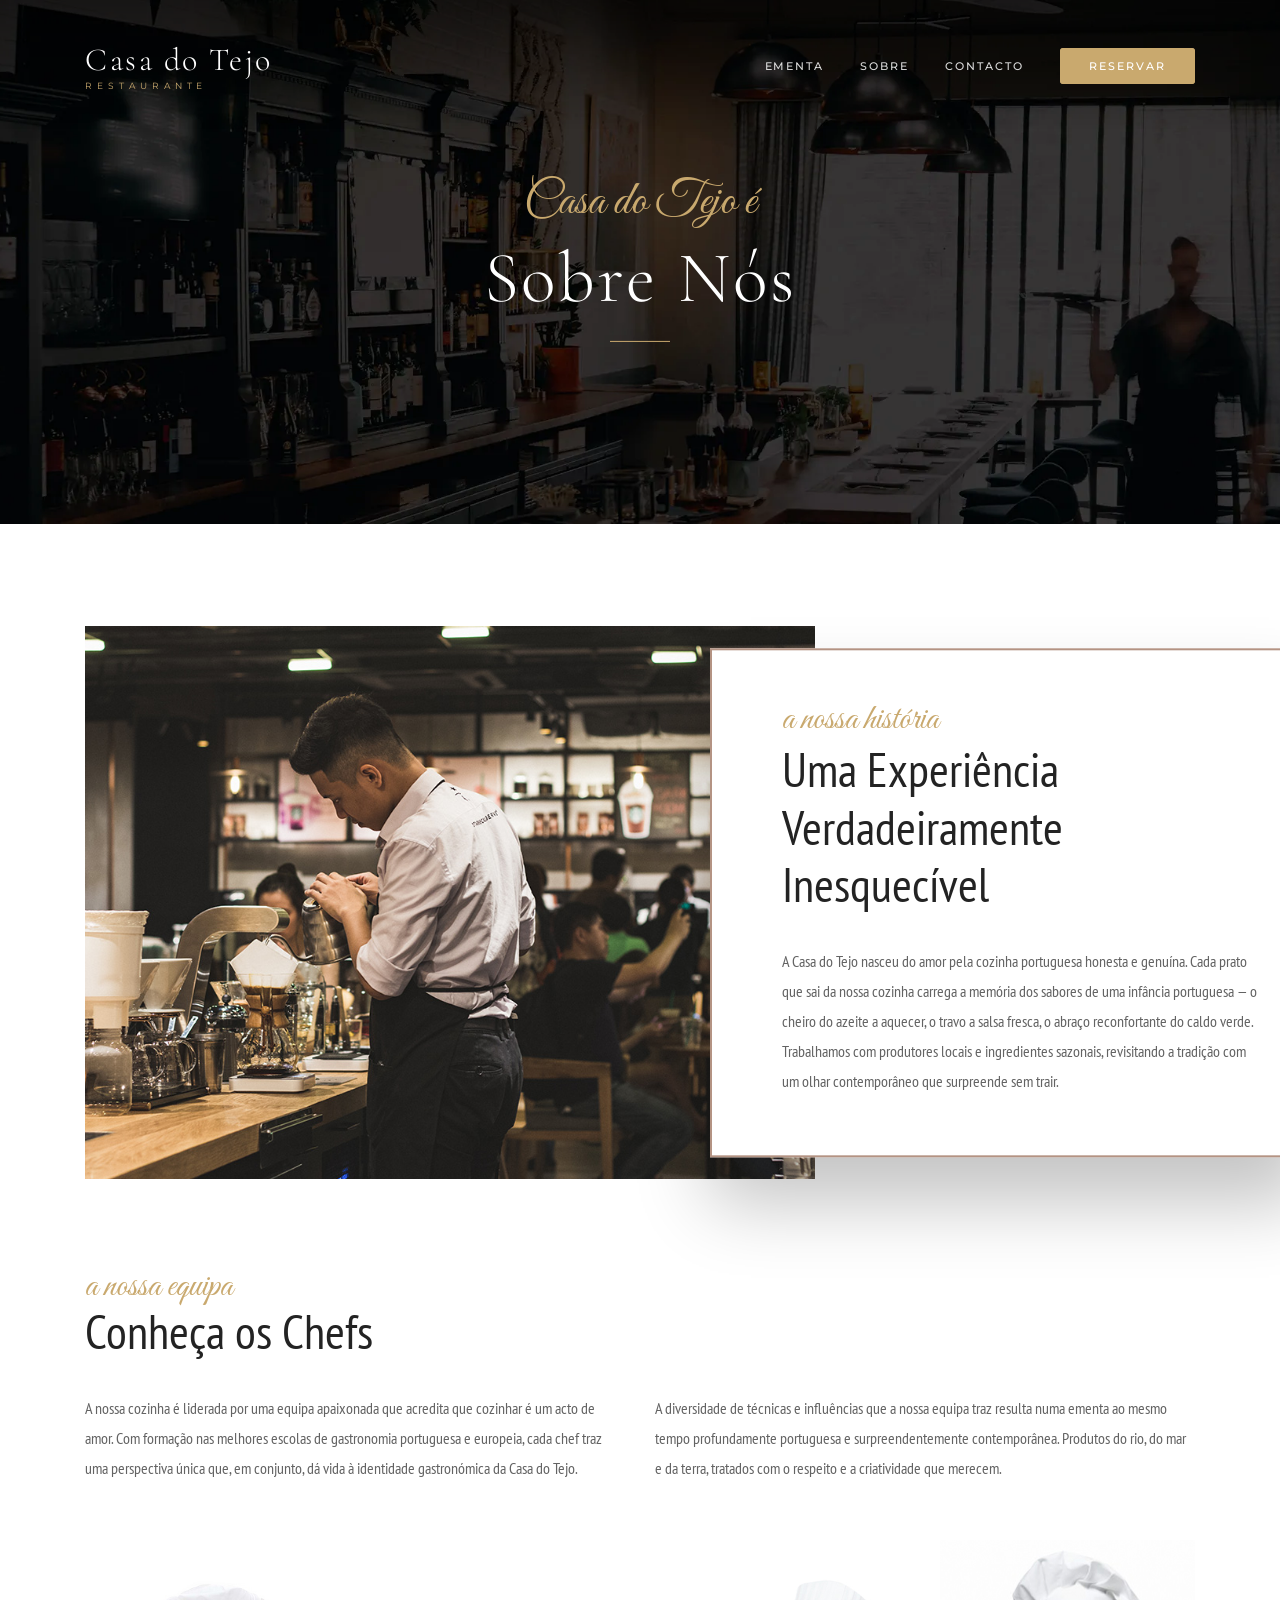
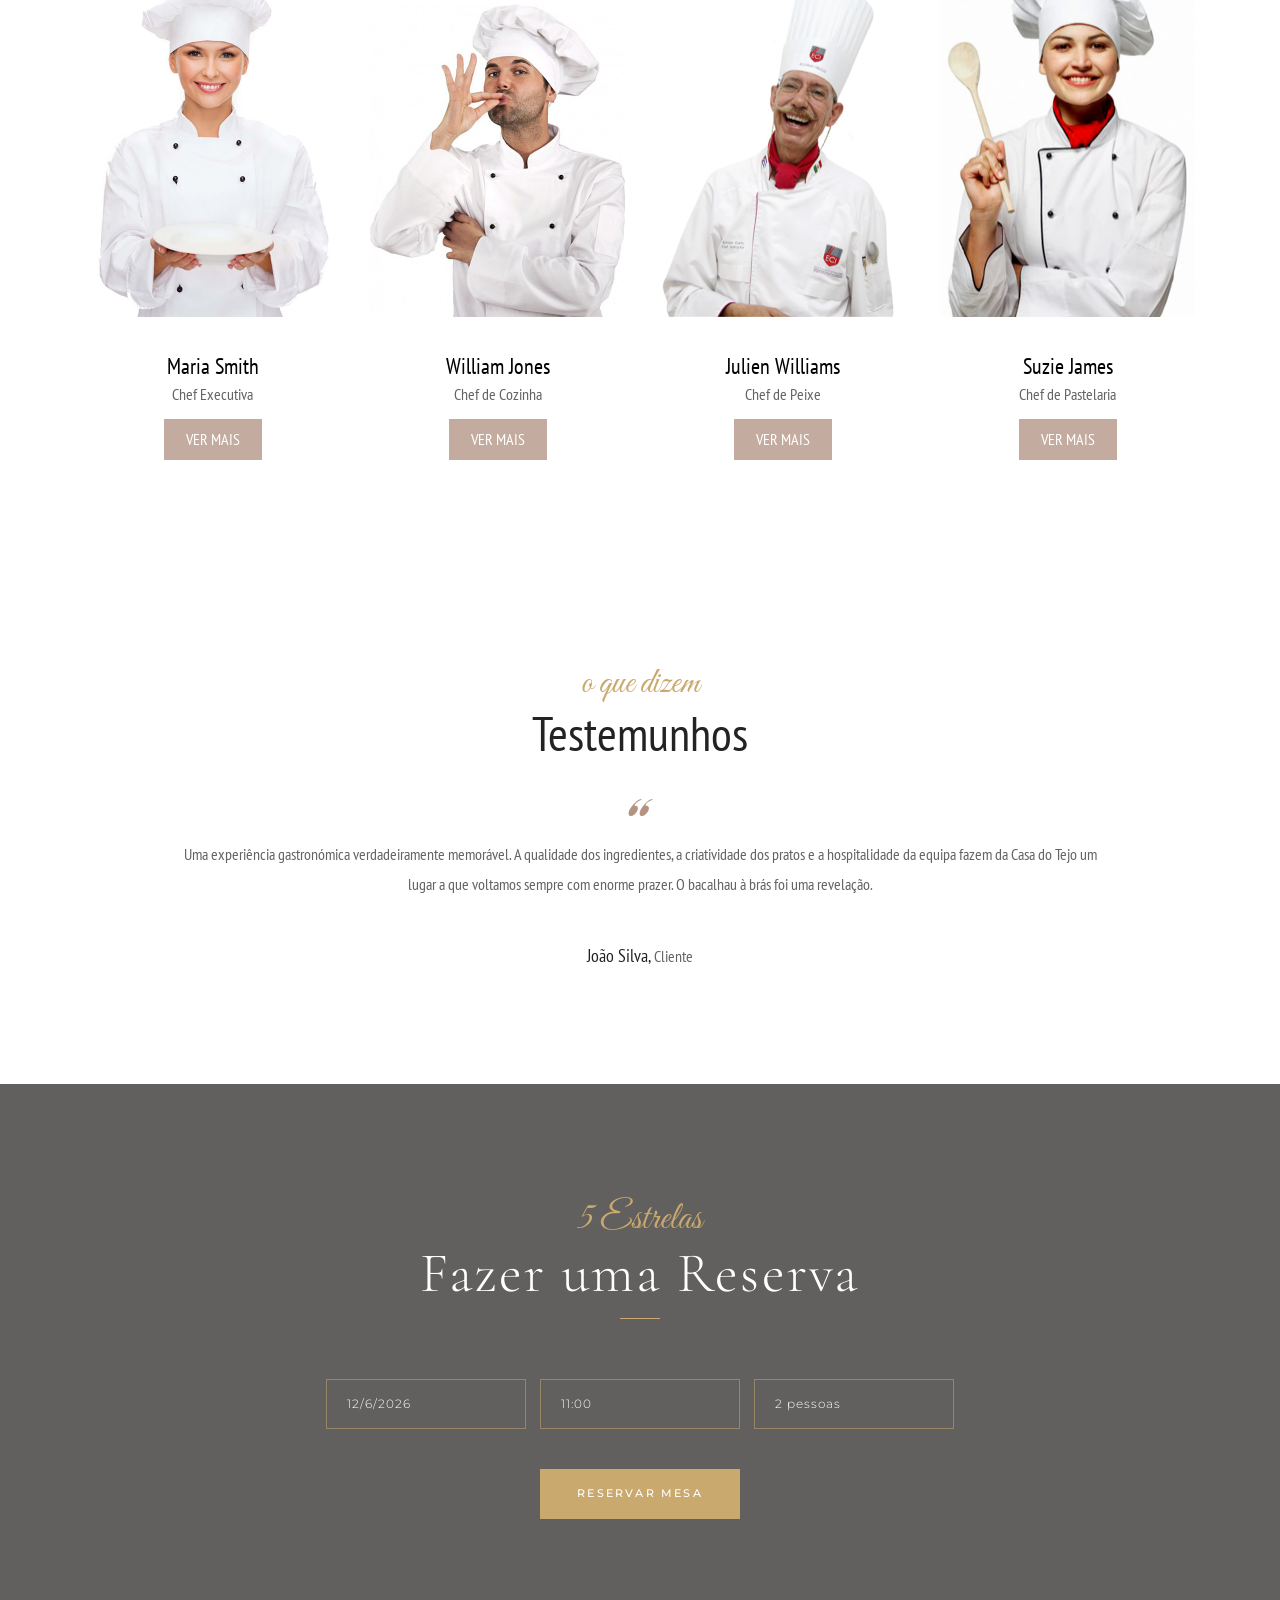
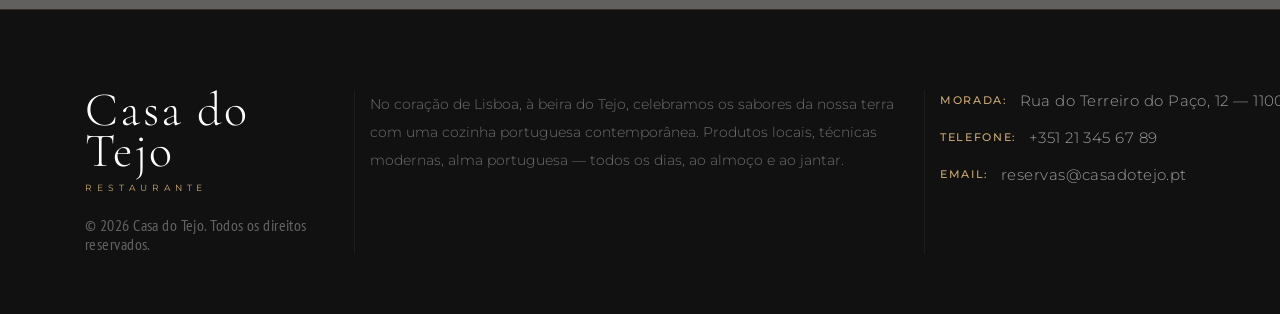
==== commit 2a5344c5: "Update" ====
--- a/about.html
+++ b/about.html
@@ -1,4 +1,4 @@
-<!DOCTYPE html>
+﻿<!DOCTYPE html>
 <html lang="pt">
 <head>
 <title>Sobre Nós — Casa do Tejo Restaurante</title>
@@ -6,6 +6,9 @@
 <meta http-equiv="X-UA-Compatible" content="IE=edge">
 <meta name="description" content="Conheça a história e a equipa da Casa do Tejo — restaurante de cozinha portuguesa contemporânea em Lisboa.">
 <meta name="viewport" content="width=device-width, initial-scale=1">
+<link rel="preconnect" href="https://fonts.googleapis.com">
+<link rel="preconnect" href="https://fonts.gstatic.com" crossorigin>
+<link href="https://fonts.googleapis.com/css2?family=Cormorant+Garamond:ital,wght@0,300;0,400;0,600;1,300;1,400&family=Great+Vibes&family=Montserrat:wght@300;400;500;600&display=swap" rel="stylesheet">
 <link rel="stylesheet" type="text/css" href="styles/bootstrap-4.1.2/bootstrap.min.css">
 <link href="plugins/font-awesome-4.7.0/css/font-awesome.min.css" rel="stylesheet" type="text/css">
 <link rel="stylesheet" type="text/css" href="plugins/OwlCarousel2-2.2.1/owl.carousel.css">
@@ -26,7 +29,7 @@
 	<!-- Home -->
 
 	<div class="home">
-		<div class="parallax_background parallax-window" data-parallax="scroll" data-image-src="images/about.jpg" data-speed="0.8"></div>
+		<div class="parallax_background parallax-window" data-parallax="scroll" data-image-src="images/about.webp" data-speed="0.8"></div>
 		<div class="home_container">
 			<div class="container">
 				<div class="row">
@@ -56,7 +59,7 @@
 					</div>
 					<div class="row">
 						<div class="col-lg-8">
-							<div class="intro_image"><img src="images/about_intro.jpg" alt="Interior da Casa do Tejo"></div>
+							<div class="intro_image"><img src="images/about_intro.jpg" alt="Interior da Casa do Tejo" loading="lazy"></div>
 						</div>
 					</div>
 				</div>
@@ -93,7 +96,7 @@
 				<!-- Chef -->
 				<div class="col-xl-3 col-md-6 chef_col d-flex flex-column align-items-center justify-content-end">
 					<div class="chef">
-						<div class="chef_image"><img src="images/chef_1.jpg" alt=""></div>
+						<div class="chef_image"><img src="images/chef_1.jpg" alt="" loading="lazy"></div>
 						<div class="chef_content text-center">
 							<div class="chef_name">Maria Smith</div>
 							<div class="chef_subtitle">Chef Executiva</div>
@@ -105,7 +108,7 @@
 				<!-- Chef -->
 				<div class="col-xl-3 col-md-6 chef_col d-flex flex-column align-items-center justify-content-end">
 					<div class="chef">
-						<div class="chef_image"><img src="images/chef_2.jpg" alt=""></div>
+						<div class="chef_image"><img src="images/chef_2.jpg" alt="" loading="lazy"></div>
 						<div class="chef_content text-center">
 							<div class="chef_name">William Jones</div>
 							<div class="chef_subtitle">Chef de Cozinha</div>
@@ -117,7 +120,7 @@
 				<!-- Chef -->
 				<div class="col-xl-3 col-md-6 chef_col d-flex flex-column align-items-center justify-content-end">
 					<div class="chef">
-						<div class="chef_image"><img src="images/chef_3.jpg" alt=""></div>
+						<div class="chef_image"><img src="images/chef_3.jpg" alt="" loading="lazy"></div>
 						<div class="chef_content text-center">
 							<div class="chef_name">Julien Williams</div>
 							<div class="chef_subtitle">Chef de Peixe</div>
@@ -129,7 +132,7 @@
 				<!-- Chef -->
 				<div class="col-xl-3 col-md-6 chef_col d-flex flex-column align-items-center justify-content-end">
 					<div class="chef">
-						<div class="chef_image"><img src="images/chef_4.jpg" alt=""></div>
+						<div class="chef_image"><img src="images/chef_4.jpg" alt="" loading="lazy"></div>
 						<div class="chef_content text-center">
 							<div class="chef_name">Suzie James</div>
 							<div class="chef_subtitle">Chef de Pastelaria</div>
@@ -145,7 +148,7 @@
 	<!-- Testemunhos -->
 
 	<div class="testimonials">
-		<div class="parallax_background parallax-window" data-parallax="scroll" data-image-src="images/testimonials.jpg" data-speed="0.8"></div>
+		<div class="parallax_background parallax-window" data-parallax="scroll" data-image-src="images/testimonials.webp" data-speed="0.8"></div>
 		<div class="container">
 			<div class="row">
 				<div class="col text-center">
--- a/styles/nav.css
+++ b/styles/nav.css
@@ -1,8 +1,7 @@
 @charset "utf-8";
 
 /* nav.css — estilos do cabeçalho e menu, partilhados por todas as páginas */
-
-@import url('https://fonts.googleapis.com/css2?family=Cormorant+Garamond:ital,wght@0,300;0,400;0,600;1,300;1,400&family=Montserrat:wght@300;400;500;600&display=swap');
+/* Fonts carregadas via <link> no <head> de cada HTML — sem @import para evitar double-fetch */
 
 /* Utilitários de transição */
 .trans_400 { transition: all 400ms ease; }
@@ -14,10 +13,37 @@
     color: #c9a96e;
     line-height: 0.85;
 }
+
+/* ---- Hero — container, subtítulo, título (igual ao contact.html) ---- */
+.home_container {
+    position: absolute;
+    top: 50%;
+    left: 0;
+    bottom: auto;
+    transform: translateY(-50%);
+    width: 100%;
+    z-index: 2;
+}
 .home_subtitle {
-    font-size: 52px;
     font-weight: normal;
     line-height: 0.85;
+}
+.home_title {
+    margin-top: 12px;
+}
+.home_title h1 {
+    font-family: 'Cormorant Garamond', serif;
+    font-weight: 300;
+    color: #fff;
+    letter-spacing: 0.04em;
+}
+.home_title::after {
+    content: '';
+    display: block;
+    width: 60px;
+    height: 1px;
+    background: #c9a96e;
+    margin: 20px auto 0;
 }
 
 /* ---- Cabeçalho fixo ---- */
@@ -315,6 +341,42 @@
 .footer_contact ul li div:last-child { white-space: nowrap; }
 .footer_col:not(:last-child) {
     border-right: 1px solid rgba(255,255,255,0.05);
+}
+
+/* ---- Responsive mobile (≤991px) ---- */
+@media only screen and (max-width: 991px) {
+    .hamburger {
+        display: block;
+    }
+    .hamburger_bar {
+        display: block;
+    }
+    .main_nav {
+        display: none !important;
+    }
+}
+
+@media only screen and (max-width: 767px) {
+    .hamburger_bar {
+        right: calc((100vw - 510px) / 2 - 15px);
+    }
+}
+
+@media only screen and (max-width: 539px) {
+    .hamburger_bar {
+        right: 15px;
+    }
+}
+
+@media only screen and (max-width: 575px) {
+    .res_input,
+    .res_select {
+        width: 100%;
+    }
+    .res_input:not(:last-child) {
+        margin-right: 0;
+        margin-bottom: 12px;
+    }
 }
 
 /* ---- Menu mobile — telefone reservas ---- */
